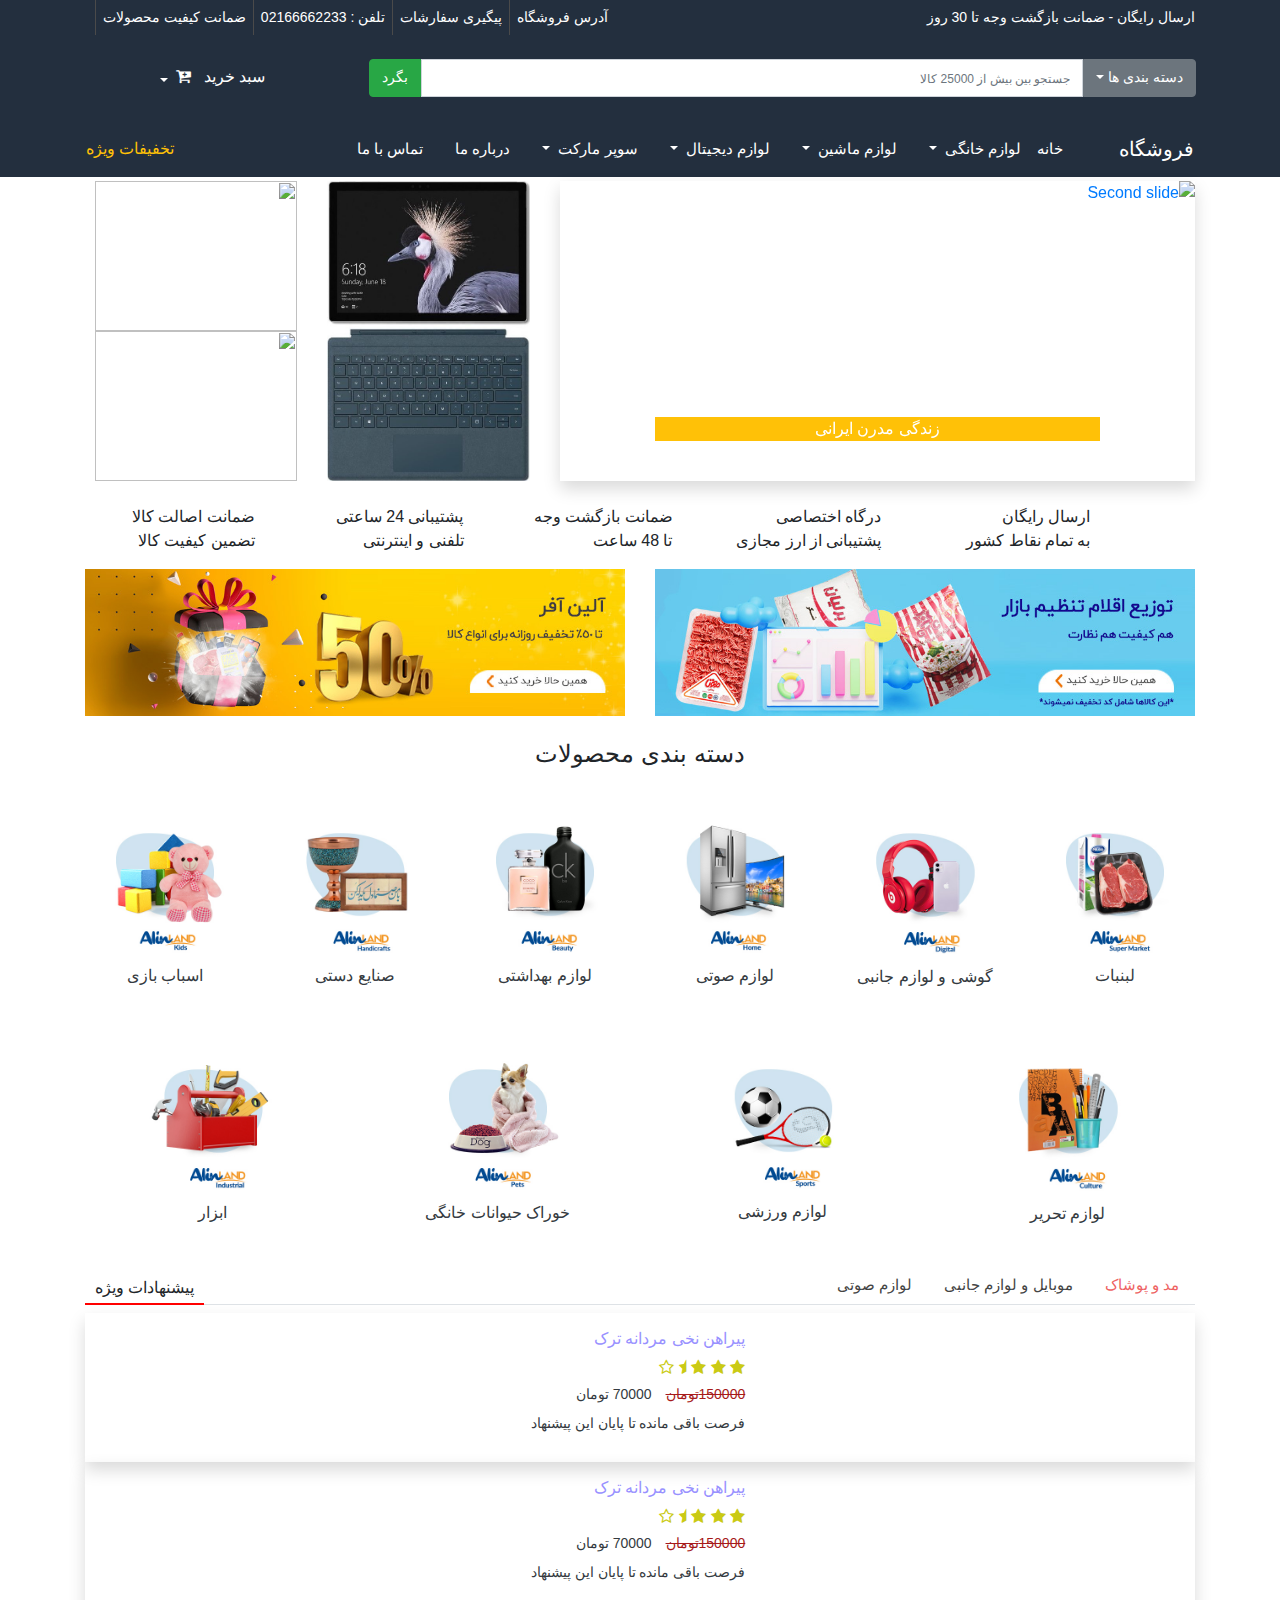
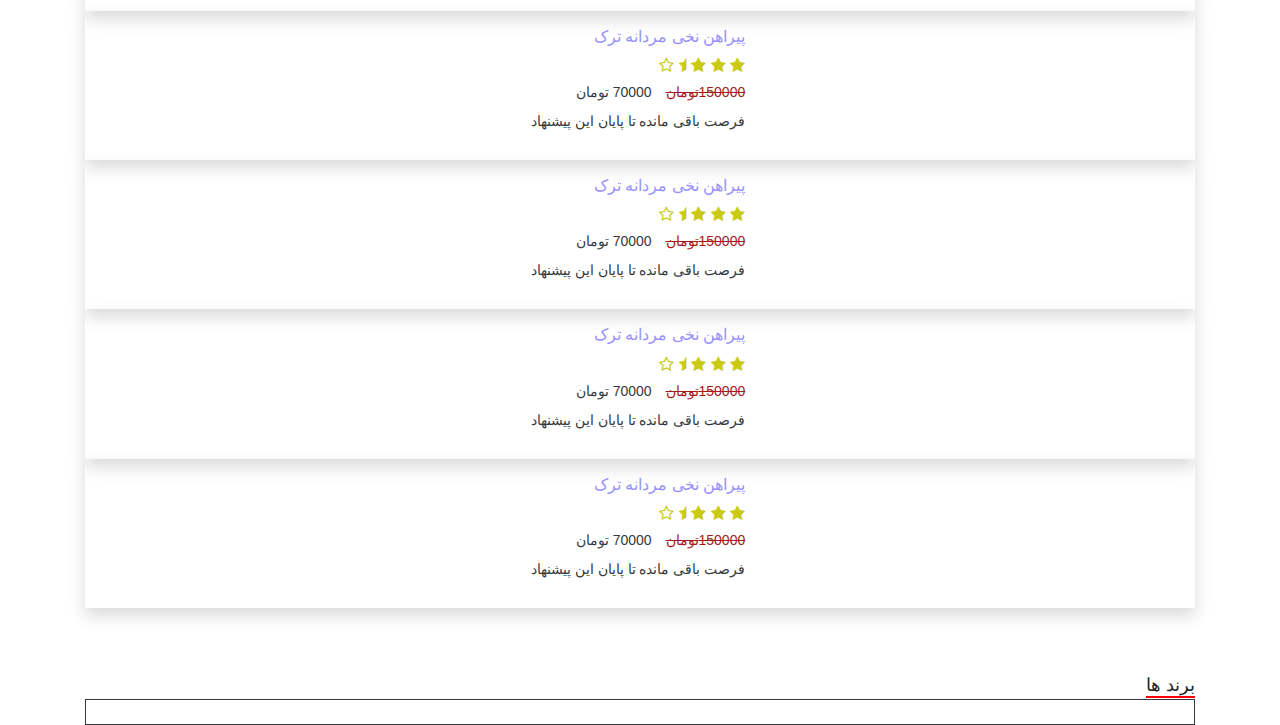
==== index.html @ ca740997 "add blog post file" ====
<!DOCTYPE html>
<html lang="fa">

<head>
    <meta charset="UTF-8">
    <meta http-equiv="X-UA-Compatible" content="IE=edge">
    <meta name="viewport" content="width=device-width, initial-scale=1.0">

    <link rel="stylesheet" href="assets/css/bootstrap-rtl.css">
    <link rel="stylesheet" href="assets/css/font-awesome.css">
    <link rel="stylesheet" href="assets/css/owl.carousel.css">
    <link rel="stylesheet" href="assets/css/owl.theme.default.min.css">
    <link rel="stylesheet" href="assets/css/style.css">

    <title>shoping project</title>
</head>

<body class="rtl">
    <!-- start top nav -->
    <div class="container-fluid bg-top-nav">
        <div class="row">
            <!-- start top menu -->
            <div class="container">
                <div class="row d-flex justify-content-center align-items-center">
                    <div class="col-sm-12 col-md-6 d-none d-md-block">
                        <p class="text-white">ارسال رایگان - ضمانت بازگشت وجه تا 30 روز</p>
                    </div>
                    <div class="col-sm-12 col-md-6 d-flex justify-content-center text-center">
                        <nav class="nav custome-nav-top">
                            <a class="nav-link text-white border-left  d-none d-md-block" href="#">آدرس فروشگاه</a>
                            <a class="nav-link text-white border-left" href="#">پیگیری سفارشات</a>
                            <a class="nav-link text-white border-left" href="#">تلفن : 02166662233</a>
                            <a class="nav-link text-white border-left  d-none d-md-block" href="#">ضمانت کیفیت محصولات</a>
                        </nav>
                    </div>
                </div>
            </div>
            <!-- end top nav -->
            <!-- start serch box and basket -->
            <div class="container my-4">
                <div class="row">
                    <div class="col-sm-12 col-md-9">
                        <div class="input-group">
                            <div class="input-group-prepend">
                                <button class="btn btn-secondary dropdown-toggle btn-font-size-14" type="button" data-toggle="dropdown">دسته بندی ها</button>
                                <div class="dropdown-menu w-75">
                                    <a class="dropdown-item" href="#">موبایل</a>
                                    <a class="dropdown-item" href="#">قطعات کامپیوتر</a>
                                    <a class="dropdown-item" href="#">پوشاک</a>
                                    <div role="separator" class="dropdown-divider"></div>
                                    <a class="dropdown-item" href="#">لوازم خانگی</a>
                                </div>
                            </div>
                            <input type="text" class="form-control input-top-nav-search" placeholder="جستجو بین بیش از 25000 کالا" aria-label="Text input with dropdown button">
                            <div class="input-group-append">
                                <button class="btn btn-success btn-font-size-14" type="button">بگرد</button>
                            </div>
                        </div>
                    </div>
                    <div class="col-sm-12 col-md-3 d-flex justify-content-center text-center cu-mt-sm-3">
                        <div class="dropdown">
                            <button class="btn btn-link dropdown-toggle custome-dropdown-toggle text-decoration-none text-white border-0 shop-card" type="button" id="dropdownMenuButton" data-toggle="dropdown">
                              <span class="mr-2">سبد خرید</span> <i class="fa  fa-cart-plus"></i>
                            </button>
                            <div class="dropdown-menu basket">
                                <a class="dropdown-item p-1 d-flex justify-content-around" href="#">
                                    <img class="img-thumbnail" src="assets/img/modem.jpg" alt="">
                                    <ul>
                                        <li>مودم 4G LTE CATE 6</li>
                                        <li>دی-لینک</li>
                                        <li>20000000</li>
                                    </ul>
                                    <button type="button" class="close" data-dismiss="modal" aria-label="Close">
                                        <span aria-hidden="true">&times;</span>
                                      </button>
                                </a>
                                <a class="dropdown-item p-1 d-flex justify-content-around" href="#">
                                    <img class="img-thumbnail" src="assets/img/mobile.jpg" alt="">
                                    <ul>
                                        <li>مدل Mi 11i 5G M2012K11G</li>
                                        <li>شیائومی</li>
                                        <li>120000000</li>
                                    </ul>
                                    <button type="button" class="close" data-dismiss="modal" aria-label="Close">
                                        <span aria-hidden="true">&times;</span>
                                      </button>
                                </a>
                            </div>
                        </div>
                    </div>
                </div>
            </div>
            <!-- end serch box and basket -->
            <!-- start menu -->
            <nav class="w-100 position-relative">
                <div class="container">
                    <div class="row">
                        <nav class="navbar navbar-expand-xl navbar-dark w-100">

                            <a class="navbar-brand mr-2" href="#">فروشگاه</a>
                            <button class="navbar-toggler custome-navbar-toggler" type="button" data-toggle="collapse" data-target="#navbarSupportedContent" aria-controls="navbarSupportedContent" aria-expanded="false" aria-label="Toggle navigation">
                              <span class="navbar-toggler-icon"></span>
                                </button>

                            <div class="collapse navbar-collapse" id="navbarSupportedContent">
                                <ul class="navbar-nav custom-navbar-nav mr-auto">
                                    <li class="nav-item active">
                                        <a class="nav-link text-white" href="#">خانه</a>
                                    </li>

                                    <li class="nav-item custome-nav-item dropdown">
                                        <a class="nav-link dropdown-toggle text-white" href="#" id="navbarDropdown" role="button" data-toggle="dropdown">
                                    لوازم خانگی
                                  </a>
                                        <div class="dropdown-menu  w-100 dropdown-img border-0s shadow" aria-labelledby="navbarDropdown">
                                            <img class="d-none d-xl-block" src="assets/img/home.jpg" alt="">
                                            <div class="container">
                                                <div class="row w-100">
                                                    <div class="col-sm-12 col-md-12 col-lg-3">
                                                        <ul class="nav flex-column pl-2">
                                                            <li class="nav-item">
                                                                <a class="nav-link active" href="#">
                                                                    <i class="fa fa-angle-left"></i> ماشین لباسشویی
                                                                </a>
                                                            </li>
                                                            <li class="nav-item">
                                                                <a class="nav-link" href="#"><i class="fa fa-angle-left"></i> یخچال</a>
                                                            </li>
                                                            <li class="nav-item">
                                                                <a class="nav-link" href="#"><i class="fa fa-angle-left"></i> ماشین ظرفشویی</a>
                                                            </li>
                                                            <li class="nav-item">
                                                                <a class="nav-link" href="#"><i class="fa fa-angle-left"></i> فرش  و قالیچه</a>
                                                            </li>
                                                            <li class="nav-item">
                                                                <a class="nav-link" href="#"><i class="fa fa-angle-left"></i> اوجاق گاز</a>
                                                            </li>
                                                            <li class="nav-item">
                                                                <a class="nav-link" href="#"><i class="fa fa-angle-left"></i> لوازم صوتی</a>
                                                            </li>
                                                            <li class="nav-item">
                                                                <a class="nav-link" href="#"><i class="fa fa-angle-left"></i> کمد و ویترین</a>
                                                            </li>
                                                            <li class="nav-item">
                                                                <a class="nav-link" href="#"><i class="fa fa-angle-left"></i> هود</a>
                                                            </li>
                                                            <li class="nav-item">
                                                                <a class="nav-link" href="#"><i class="fa fa-angle-left"></i> ابگرمکن</a>
                                                            </li>
                                                        </ul>
                                                    </div>
                                                    <div class="col-sm-12 col-md-12 col-lg-3">
                                                        <ul class="nav flex-column pl-2">
                                                            <li class="nav-item">
                                                                <a class="nav-link active" href="#">
                                                                    <i class="fa fa-angle-left"></i> ماشین لباسشویی
                                                                </a>
                                                            </li>
                                                            <li class="nav-item">
                                                                <a class="nav-link" href="#"><i class="fa fa-angle-left"></i> یخچال</a>
                                                            </li>
                                                            <li class="nav-item">
                                                                <a class="nav-link" href="#"><i class="fa fa-angle-left"></i> ماشین ظرفشویی</a>
                                                            </li>
                                                            <li class="nav-item">
                                                                <a class="nav-link" href="#"><i class="fa fa-angle-left"></i> فرش  و قالیچه</a>
                                                            </li>
                                                            <li class="nav-item">
                                                                <a class="nav-link" href="#"><i class="fa fa-angle-left"></i> اوجاق گاز</a>
                                                            </li>
                                                            <li class="nav-item">
                                                                <a class="nav-link" href="#"><i class="fa fa-angle-left"></i> لوازم صوتی</a>
                                                            </li>
                                                            <li class="nav-item">
                                                                <a class="nav-link" href="#"><i class="fa fa-angle-left"></i> کمد و ویترین</a>
                                                            </li>
                                                            <li class="nav-item">
                                                                <a class="nav-link" href="#"><i class="fa fa-angle-left"></i> هود</a>
                                                            </li>
                                                            <li class="nav-item">
                                                                <a class="nav-link" href="#"><i class="fa fa-angle-left"></i> ابگرمکن</a>
                                                            </li>
                                                        </ul>
                                                    </div>
                                                </div>
                                            </div>

                                        </div>
                                    </li>
                                    <li class="nav-item dropdown">
                                        <a class="nav-link dropdown-toggle text-white" href="#" id="navbarDropdown" role="button" data-toggle="dropdown">
                                    لوازم ماشین
                                  </a>
                                        <div class="dropdown-menu  w-100" aria-labelledby="navbarDropdown">
                                            <a class="dropdown-item" href="#">Action</a>
                                            <a class="dropdown-item" href="#">Another action</a>
                                            <div class="dropdown-divider"></div>
                                            <a class="dropdown-item" href="#">Something else here</a>
                                        </div>
                                    </li>
                                    <li class="nav-item dropdown">
                                        <a class="nav-link dropdown-toggle text-white" href="#" id="navbarDropdown" role="button" data-toggle="dropdown">
                                    لوازم دیجیتال
                                  </a>
                                        <div class="dropdown-menu  w-100" aria-labelledby="navbarDropdown">
                                            <a class="dropdown-item" href="#">Action</a>
                                            <a class="dropdown-item" href="#">Another action</a>
                                            <div class="dropdown-divider"></div>
                                            <a class="dropdown-item" href="#">Something else here</a>
                                        </div>
                                    </li>
                                    <li class="nav-item dropdown">
                                        <a class="nav-link dropdown-toggle text-white" href="#" id="navbarDropdown" role="button" data-toggle="dropdown">
                                    سوپر مارکت
                                  </a>
                                        <div class="dropdown-menu  w-100" aria-labelledby="navbarDropdown">
                                            <a class="dropdown-item" href="#">Action</a>
                                            <a class="dropdown-item" href="#">Another action</a>
                                            <div class="dropdown-divider"></div>
                                            <a class="dropdown-item" href="#">Something else here</a>
                                        </div>
                                    </li>
                                    <li class="nav-item">
                                        <a class="nav-link text-white" href="#">درباره ما</a>
                                    </li>
                                    <li class="nav-item">
                                        <a class="nav-link text-white" href="#">تماس با ما</a>
                                    </li>
                                </ul>
                                <a href="" class="text-warning text-decoration-none pr-2-5">تخفیفات ویژه</a>
                            </div>
                        </nav>
                    </div>
                </div>
            </nav>
            <!-- end top menu -->
        </div>

    </div>
    <!-- end top nav -->
    <!-- start slider-->
    <div class="container mt-1">
        <div class="row">
            <!-- slider -->
            <div class="col-sm-12 col-lg-7 align-items-sm-center">
                <div id="carouselExampleIndicators" class="carousel slide slider" data-ride="carousel">
                    <ol class="carousel-indicators">
                        <li data-target="#carouselExampleIndicators" data-slide-to="0"></li>
                        <li data-target="#carouselExampleIndicators" data-slide-to="1"></li>
                        <li data-target="#carouselExampleIndicators" data-slide-to="2"></li>
                        <li data-target="#carouselExampleIndicators" data-slide-to="3"></li>
                    </ol>
                    <div class="carousel-inner shadow">
                        <div class="carousel-item active ">
                            <a href="#" class="">
                                <img class="d-block w-100" src="assets/img/silder1.jpg" alt="Second slide">
                                <div class="carousel-caption d-none d-md-block">
                                    <h6>جدید تری ساعت های هوشمند</h6>
                                    <p class="bg-warning">زندگی مدرن ایرانی</p>
                                </div>
                            </a>
                        </div>
                        <div class="carousel-item">
                            <a href="#" class="">
                                <img class="d-block w-100" src="assets/img/slider2.jpg" alt="Second slide">
                                <div class="carousel-caption d-none d-md-block">
                                    <h6>هارد های ای دیتا با 24 ماه ضمانت</h6>
                                </div>
                            </a>
                        </div>
                        <div class="carousel-item">
                            <a href="#" class="">
                                <img class="d-block w-100" src="assets/img/slider3.jpg" alt="Second slide">
                                <div class="carousel-caption d-none d-md-block">
                                    <h6>فروش ویژه تا 10 درصد به صورت شانسی</h6>
                                </div>
                            </a>
                        </div>
                        <div class="carousel-item">
                            <img class="d-block w-100" src="assets/img/slider4.jpg" alt="Second slide">
                            <div class="carousel-caption d-none d-md-block">
                                <p><span class="bg-dark text-light">با تخفیف بخر و برنده جایزه شو</span></p>
                            </div>
                        </div>
                    </div>
                    <a class="carousel-control-prev" href="#carouselExampleIndicators" role="button" data-slide="prev">
                        <span class="carousel-control-prev-icon" aria-hidden="true"></span>
                        <span class="sr-only">Previous</span>
                    </a>
                    <a class="carousel-control-next" href="#carouselExampleIndicators" role="button" data-slide="next">
                        <span class="carousel-control-next-icon" aria-hidden="true"></span>
                        <span class="sr-only">Next</span>
                    </a>
                </div>
            </div>
            <!-- slider -->
            <!-- said imgs -->
            <div class="col-sm-12 col-md-3 custome-col-lg-3 slid-1 cu-mt-lg-3">
                <img src="assets/img/side3.jpg" class="w-100 h-100 " alt="">
            </div>
            <div class="col-sm-6 col-md-2 custome-col-lg-3 slid-2 d-flex flex-sm-row  flex-lg-column justify-content-between cu-mt-lg-3">
                <img src="assets/img/side1.jpg" class="w-100 h-100" alt="">
                <img src="assets/img/side2.jpg" class="w-100 h-100 d-none d-md-block" alt="">
            </div>

            <!-- said imgs -->
        </div>
    </div>
    <!-- end slider -->
    <!-- start shipping -->
    <div class="container mt-4">
        <div class="row d-flex justify-content-around">
            <div class="c-col-sm-6 col-sm-5 col-md-3 col-lg-3 col-xl-2 offset-xl-1 no-gutters shipping_wrapper">
                <div>
                    <img src="assets/img/free-shipping.png" class=" float-right" alt="">
                    <p>ارسال رایگان </p>
                    <p>به تمام نقاط کشور</p>
                </div>
            </div>
            <div class="c-col-sm-6 col-sm-5 col-md-3 col-lg-3 col-xl-2 no-gutters shipping_wrapper">
                <div>
                    <img src="assets/img/credit-card.png" class=" float-right" alt="">
                    <p>درگاه اختصاصی</p>
                    <p>پشتیبانی از ارز مجازی</p>
                </div>
            </div>
            <div class="c-col-sm-6 col-sm-5 col-md-3 col-lg-3 col-xl-2 no-gutters shipping_wrapper">
                <div>
                    <img src="assets/img/cash-on-delivery.png" class=" float-right" alt="">
                    <p>ضمانت بازگشت وجه</p>
                    <p> تا 48 ساعت</p>
                </div>
            </div>
            <div class="c-col-sm-6 col-sm-5 col-md-3 col-lg-3 col-xl-2 no-gutters shipping_wrapper">
                <div>
                    <img src="assets/img/technical-support.png" class=" float-right" alt="">
                    <p>پشتیبانی 24 ساعتی</p>
                    <p> تلفنی و اینترنتی</p>
                </div>
            </div>
            <div class="c-col-sm-6 col-sm-5 col-md-3 col-lg-3 col-xl-2 no-gutters shipping_wrapper">
                <div>
                    <img src="assets/img/original.png" class=" float-right" alt="">
                    <p> ضمانت اصالت کالا </p>
                    <p>تضمین کیفیت کالا</p>
                </div>
            </div>

        </div>
    </div>
    <!-- end shipping -->
    <!-- start ads -->
    <div class="container mt-3">
        <div class="row">
            <div class="col-sm-12 col-md-6">
                <img src="assets/img/ads1.jpg" class="w-100" alt="">
            </div>
            <div class="col-sm-12 col-md-6">
                <img src="assets/img/ads2.jpg" class="w-100" alt="">
            </div>
        </div>
    </div>
    <!-- end ads -->
    <!-- start categores -->
    <div class="container mt-4">
        <div class="row">
            <div class="col-sm-12 d-flex justify-content-center align-items-center">
                <h4>دسته بندی محصولات</h4>
            </div>
        </div>

        <div class="row d-flex justify-content-around">
            <div class="c-col-sm-5 col-sm-4 col-md-4 col-lg-2 item-categori p-2 mb-3">
                <a href="#" class="text-decoration-none text-dark ">
                    <div class="d-flex align-items-center flex-column">
                        <img src="assets/img/cate1.jpg" class="w-100" alt=" ">
                        <p>لبنبات</p>
                    </div>
                </a>
            </div>


            <div class="c-col-sm-5 col-sm-4 col-md-4 col-lg-2 item-categori p-2 mb-3">
                <a href="#" class="text-decoration-none text-dark">
                    <div class="d-flex align-items-center flex-column">
                        <img src="assets/img/cate2.jpg " class="w-100" alt=" ">
                        <p>گوشی و لوازم جانبی</p>
                    </div>
                </a>
            </div>

            <div class="c-col-sm-5 col-sm-4 col-md-4 col-lg-2 item-categori p-2 mb-3">
                <a href="#" class="text-decoration-none text-dark">
                    <div class="d-flex align-items-center flex-column">
                        <img src="assets/img/cate3.jpg " class="w-100" alt=" ">
                        <p>لوازم صوتی</p>
                    </div>
                </a>
            </div>

            <div class="c-col-sm-5 col-sm-4 col-md-4 col-lg-2 item-categori p-2 mb-3">
                <a href="#" class="text-decoration-none text-dark">
                    <div class="d-flex align-items-center flex-column">
                        <img src="assets/img/cate4.jpg " class="w-100" alt=" ">
                        <p>لوازم بهداشتی</p>
                    </div>
                </a>
            </div>

            <div class="c-col-sm-5 col-sm-4 col-md-4 col-lg-2 item-categori p-2 mb-3">
                <a href="#" class="text-decoration-none text-dark">
                    <div class="d-flex align-items-center flex-column">
                        <img src="assets/img/cate5.jpg " class="w-100" alt=" ">
                        <p>صنایع دستی</p>
                    </div>
                </a>
            </div>

            <div class="c-col-sm-5 col-sm-4 col-md-4 col-lg-2 item-categori p-2 mb-3  ">

                <a href="#" class="text-decoration-none text-dark">
                    <div class="d-flex align-items-center flex-column">
                        <img src="assets/img/cate6.jpg " class="w-100" alt=" ">
                        <p>اسباب بازی</p>
                    </div>
                </a>
            </div>

            <div class="c-col-sm-5 col-sm-4 col-md-4 col-lg-2 item-categori p-2 mb-3">
                <a href="#" class="text-decoration-none text-dark">
                    <div class="d-flex align-items-center flex-column">
                        <img src="assets/img/cate7.jpg " class="w-100" alt=" ">
                        <p>لوازم تحریر</p>
                    </div>
                </a>
            </div>

            <div class="c-col-sm-5 col-sm-4 col-md-4 col-lg-2 item-categori p-2 mb-3">
                <a href="#" class="text-decoration-none text-dark">
                    <div class="d-flex align-items-center flex-column">
                        <img src="assets/img/cate8.jpg " class="w-100" alt=" ">
                        <p>لوازم ورزشی</p>
                    </div>
                </a>
            </div>

            <div class="c-col-sm-5 col-sm-4 col-md-4 col-lg-2 item-categori p-2 mb-3">
                <a href="#" class="text-decoration-none text-dark">
                    <div class="d-flex align-items-center flex-column">
                        <img src="assets/img/cate9.jpg " class="w-100" alt=" ">
                        <p>خوراک حیوانات خانگی</p>
                    </div>
                </a>
            </div>

            <div class="c-col-sm-5 col-sm-4 col-md-4 col-lg-2 item-categori p-2 mb-3">
                <a href="#" class="text-decoration-none text-dark">
                    <div class="d-flex align-items-center flex-column">
                        <img src="assets/img/cate10.jpg " class="w-100" alt=" ">
                        <p>ابزار</p>
                    </div>
                </a>
            </div>
        </div>
    </div>
    <!-- end categores -->

    <!-- start special offer -->
    <section class="container mt-3">
        <div class="row">
            <div class="col-sm-12">
                <nav class="">
                    <div class="nav nav-tabs custome-nav-tabs position-relative" id="nav-tab" role="tablist">
                        <a class="nav-item nav-link active" id="nav-home-tab" data-toggle="tab" href="#nav-home" role="tab" aria-controls="nav-home" aria-selected="true">مد و پوشاک</a>
                        <a class="nav-item nav-link" id="nav-profile-tab" data-toggle="tab" href="#nav-profile" role="tab" aria-controls="nav-profile" aria-selected="false">موبایل و لوازم جانبی</a>
                        <a class="nav-item nav-link" id="nav-contact-tab" data-toggle="tab" href="#nav-contact" role="tab" aria-controls="nav-contact" aria-selected="false">لوازم صوتی</a>
                        <p class="offer-title position-absolute">پیشنهادات ویژه</p>
                    </div>
                </nav>
                <div class="tab-content" id="nav-tabContent">
                    <div class="tab-pane fade mt-2 show active" id="nav-home" role="tabpanel" aria-labelledby="nav-home-tab">
                        <div class="owl-carousel owl-carousel-0 owl-theme">
                            <div class="item">
                                <div class="position-relative shadow">
                                    <div>
                                        <div id="" class="after-expire position-absolute">
                                            <div id="" class="inner-offer-expire-text badge badge-warning"></div>
                                        </div>
                                        <a id="offer-card" href="#" class="offer-card text-dark text-decoration-none d-flex justify-content-center align-items-center p-3">
                                            <div class="offer-img">
                                                <img src="assets/img/s1.jpg" class="first-img img-fluid" alt="">
                                                <img src="assets/img/s2.jpg" class="second-img img-fluid" alt="">
                                            </div>
                                            <div class="offer-detail">
                                                <h6>پیراهن نخی مردانه ترک</h6>
                                                <div class="offer-rating mt-1 mb-1">
                                                    <i class="fa fa-star"></i>
                                                    <i class="fa fa-star"></i>
                                                    <i class="fa fa-star"></i>
                                                    <i class="fa fa-star-half"></i>
                                                    <i class="fa fa-star-o"></i>
                                                </div>
                                                <div class="offer-price">
                                                    <p>
                                                        <s>150000تومان</s> 70000 تومان
                                                    </p>
                                                </div>
                                                <div class="count-down-timer mt-2">
                                                    <p>فرصت باقی مانده تا پایان این پیشنهاد</p>
                                                    <div id="demo" dir="ltr" class="demos mt-1 mb-2 countdown"></div>
                                                </div>
                                            </div>
                                        </a>
                                    </div>
                                </div>
                            </div>
                            <div class="item">
                                <div class="position-relative shadow">
                                    <div>
                                        <div id="" class="after-expire position-absolute">
                                            <div id="" class="inner-offer-expire-text badge badge-warning"></div>
                                        </div>
                                        <a id="offer-card" href="#" class="offer-card text-dark text-decoration-none d-flex justify-content-center align-items-center p-3">
                                            <div class="offer-img">
                                                <img src="assets/img/s1.jpg" class="first-img img-fluid" alt="">
                                                <img src="assets/img/s2.jpg" class="second-img img-fluid" alt="">
                                            </div>
                                            <div class="offer-detail">
                                                <h6>پیراهن نخی مردانه ترک</h6>
                                                <div class="offer-rating mt-1 mb-1">
                                                    <i class="fa fa-star"></i>
                                                    <i class="fa fa-star"></i>
                                                    <i class="fa fa-star"></i>
                                                    <i class="fa fa-star-half"></i>
                                                    <i class="fa fa-star-o"></i>
                                                </div>
                                                <div class="offer-price">
                                                    <p>
                                                        <s>150000تومان</s> 70000 تومان
                                                    </p>
                                                </div>
                                                <div class="count-down-timer mt-2">
                                                    <p>فرصت باقی مانده تا پایان این پیشنهاد</p>
                                                    <div id="demo" dir="ltr" class="demos mt-1 mb-2 countdown"></div>
                                                </div>
                                            </div>
                                        </a>
                                    </div>
                                </div>
                            </div>

                            <div class="item">
                                <div class="position-relative shadow">
                                    <div>
                                        <div id="" class="after-expire position-absolute">
                                            <div id="" class="inner-offer-expire-text badge badge-warning"></div>
                                        </div>
                                        <a id="offer-card" href="#" class="offer-card text-dark text-decoration-none d-flex justify-content-center align-items-center p-3">
                                            <div class="offer-img">
                                                <img src="assets/img/s1.jpg" class="first-img img-fluid" alt="">
                                                <img src="assets/img/s2.jpg" class="second-img img-fluid" alt="">
                                            </div>
                                            <div class="offer-detail">
                                                <h6>پیراهن نخی مردانه ترک</h6>
                                                <div class="offer-rating mt-1 mb-1">
                                                    <i class="fa fa-star"></i>
                                                    <i class="fa fa-star"></i>
                                                    <i class="fa fa-star"></i>
                                                    <i class="fa fa-star-half"></i>
                                                    <i class="fa fa-star-o"></i>
                                                </div>
                                                <div class="offer-price">
                                                    <p>
                                                        <s>150000تومان</s> 70000 تومان
                                                    </p>
                                                </div>
                                                <div class="count-down-timer mt-2">
                                                    <p>فرصت باقی مانده تا پایان این پیشنهاد</p>
                                                    <div id="demo" dir="ltr" class="demos mt-1 mb-2 countdown"></div>
                                                </div>
                                            </div>
                                        </a>
                                    </div>
                                </div>
                            </div>

                            <div class="item">
                                <div class="position-relative shadow">
                                    <div>
                                        <div id="" class="after-expire position-absolute">
                                            <div id="" class="inner-offer-expire-text badge badge-warning"></div>
                                        </div>
                                        <a id="offer-card" href="#" class="offer-card text-dark text-decoration-none d-flex justify-content-center align-items-center p-3">
                                            <div class="offer-img">
                                                <img src="assets/img/s1.jpg" class="first-img img-fluid" alt="">
                                                <img src="assets/img/s2.jpg" class="second-img img-fluid" alt="">
                                            </div>
                                            <div class="offer-detail">
                                                <h6>پیراهن نخی مردانه ترک</h6>
                                                <div class="offer-rating mt-1 mb-1">
                                                    <i class="fa fa-star"></i>
                                                    <i class="fa fa-star"></i>
                                                    <i class="fa fa-star"></i>
                                                    <i class="fa fa-star-half"></i>
                                                    <i class="fa fa-star-o"></i>
                                                </div>
                                                <div class="offer-price">
                                                    <p>
                                                        <s>150000تومان</s> 70000 تومان
                                                    </p>
                                                </div>
                                                <div class="count-down-timer mt-2">
                                                    <p>فرصت باقی مانده تا پایان این پیشنهاد</p>
                                                    <div id="demo" dir="ltr" class="demos mt-1 mb-2 countdown"></div>
                                                </div>
                                            </div>
                                        </a>
                                    </div>
                                </div>
                            </div>

                            <div class="item">
                                <div class="position-relative shadow">
                                    <div>
                                        <div id="" class="after-expire position-absolute">
                                            <div id="" class="inner-offer-expire-text badge badge-warning"></div>
                                        </div>
                                        <a id="offer-card" href="#" class="offer-card text-dark text-decoration-none d-flex justify-content-center align-items-center p-3">
                                            <div class="offer-img">
                                                <img src="assets/img/s1.jpg" class="first-img img-fluid" alt="">
                                                <img src="assets/img/s2.jpg" class="second-img img-fluid" alt="">
                                            </div>
                                            <div class="offer-detail">
                                                <h6>پیراهن نخی مردانه ترک</h6>
                                                <div class="offer-rating mt-1 mb-1">
                                                    <i class="fa fa-star"></i>
                                                    <i class="fa fa-star"></i>
                                                    <i class="fa fa-star"></i>
                                                    <i class="fa fa-star-half"></i>
                                                    <i class="fa fa-star-o"></i>
                                                </div>
                                                <div class="offer-price">
                                                    <p>
                                                        <s>150000تومان</s> 70000 تومان
                                                    </p>
                                                </div>
                                                <div class="count-down-timer mt-2">
                                                    <p>فرصت باقی مانده تا پایان این پیشنهاد</p>
                                                    <div id="demo" dir="ltr" class="demos mt-1 mb-2 countdown"></div>
                                                </div>
                                            </div>
                                        </a>
                                    </div>
                                </div>
                            </div>

                            <div class="item">
                                <div class="position-relative shadow">
                                    <div>
                                        <div id="" class="after-expire position-absolute">
                                            <div id="" class="inner-offer-expire-text badge badge-warning"></div>
                                        </div>
                                        <a id="offer-card" href="#" class="offer-card text-dark text-decoration-none d-flex justify-content-center align-items-center p-3">
                                            <div class="offer-img">
                                                <img src="assets/img/s1.jpg" class="first-img img-fluid" alt="">
                                                <img src="assets/img/s2.jpg" class="second-img img-fluid" alt="">
                                            </div>
                                            <div class="offer-detail">
                                                <h6>پیراهن نخی مردانه ترک</h6>
                                                <div class="offer-rating mt-1 mb-1">
                                                    <i class="fa fa-star"></i>
                                                    <i class="fa fa-star"></i>
                                                    <i class="fa fa-star"></i>
                                                    <i class="fa fa-star-half"></i>
                                                    <i class="fa fa-star-o"></i>
                                                </div>
                                                <div class="offer-price">
                                                    <p>
                                                        <s>150000تومان</s> 70000 تومان
                                                    </p>
                                                </div>
                                                <div class="count-down-timer mt-2">
                                                    <p>فرصت باقی مانده تا پایان این پیشنهاد</p>
                                                    <div id="demo" dir="ltr" class="demos mt-1 mb-2 countdown"></div>
                                                </div>
                                            </div>
                                        </a>
                                    </div>
                                </div>
                            </div>
                        </div>
                    </div>
                    <div class="tab-pane fade mt-2" id="nav-profile" role="tabpanel" aria-labelledby="nav-profile-tab">
                        <div class="owl-carousel owl-carousel-0 owl-theme">
                            <div class="item">
                                <div class="position-relative shadow">
                                    <div>
                                        <div id="" class="after-expire position-absolute">
                                            <div id="" class="inner-offer-expire-text badge badge-warning"></div>
                                        </div>
                                        <a id="offer-card" href="#" class="offer-card text-dark text-decoration-none d-flex justify-content-center align-items-center p-3">
                                            <div class="offer-img">
                                                <img src="assets/img/s1.jpg" class="first-img img-fluid" alt="">
                                                <img src="assets/img/s2.jpg" class="second-img img-fluid" alt="">
                                            </div>
                                            <div class="offer-detail">
                                                <h6>پیراهن نخی مردانه ترک</h6>
                                                <div class="offer-rating mt-1 mb-1">
                                                    <i class="fa fa-star"></i>
                                                    <i class="fa fa-star"></i>
                                                    <i class="fa fa-star"></i>
                                                    <i class="fa fa-star-half"></i>
                                                    <i class="fa fa-star-o"></i>
                                                </div>
                                                <div class="offer-price">
                                                    <p>
                                                        <s>150000تومان</s> 70000 تومان
                                                    </p>
                                                </div>
                                                <div class="count-down-timer mt-2">
                                                    <p>فرصت باقی مانده تا پایان این پیشنهاد</p>
                                                    <div id="demo" dir="ltr" class="demos mt-1 mb-2 countdown"></div>
                                                </div>
                                            </div>
                                        </a>
                                    </div>
                                </div>
                            </div>
                            <div class="item">
                                <div class="position-relative shadow">
                                    <div>
                                        <div id="" class="after-expire position-absolute">
                                            <div id="" class="inner-offer-expire-text badge badge-warning"></div>
                                        </div>
                                        <a id="offer-card" href="#" class="offer-card text-dark text-decoration-none d-flex justify-content-center align-items-center p-3">
                                            <div class="offer-img">
                                                <img src="assets/img/s1.jpg" class="first-img img-fluid" alt="">
                                                <img src="assets/img/s2.jpg" class="second-img img-fluid" alt="">
                                            </div>
                                            <div class="offer-detail">
                                                <h6>پیراهن نخی مردانه ترک</h6>
                                                <div class="offer-rating mt-1 mb-1">
                                                    <i class="fa fa-star"></i>
                                                    <i class="fa fa-star"></i>
                                                    <i class="fa fa-star"></i>
                                                    <i class="fa fa-star-half"></i>
                                                    <i class="fa fa-star-o"></i>
                                                </div>
                                                <div class="offer-price">
                                                    <p>
                                                        <s>150000تومان</s> 70000 تومان
                                                    </p>
                                                </div>
                                                <div class="count-down-timer mt-2">
                                                    <p>فرصت باقی مانده تا پایان این پیشنهاد</p>
                                                    <div id="demo" dir="ltr" class="demos mt-1 mb-2 countdown"></div>
                                                </div>
                                            </div>
                                        </a>
                                    </div>
                                </div>
                            </div>

                            <div class="item">
                                <div class="position-relative shadow">
                                    <div>
                                        <div id="" class="after-expire position-absolute">
                                            <div id="" class="inner-offer-expire-text badge badge-warning"></div>
                                        </div>
                                        <a id="offer-card" href="#" class="offer-card text-dark text-decoration-none d-flex justify-content-center align-items-center p-3">
                                            <div class="offer-img">
                                                <img src="assets/img/s1.jpg" class="first-img img-fluid" alt="">
                                                <img src="assets/img/s2.jpg" class="second-img img-fluid" alt="">
                                            </div>
                                            <div class="offer-detail">
                                                <h6>پیراهن نخی مردانه ترک</h6>
                                                <div class="offer-rating mt-1 mb-1">
                                                    <i class="fa fa-star"></i>
                                                    <i class="fa fa-star"></i>
                                                    <i class="fa fa-star"></i>
                                                    <i class="fa fa-star-half"></i>
                                                    <i class="fa fa-star-o"></i>
                                                </div>
                                                <div class="offer-price">
                                                    <p>
                                                        <s>150000تومان</s> 70000 تومان
                                                    </p>
                                                </div>
                                                <div class="count-down-timer mt-2">
                                                    <p>فرصت باقی مانده تا پایان این پیشنهاد</p>
                                                    <div id="demo" dir="ltr" class="demos mt-1 mb-2 countdown"></div>
                                                </div>
                                            </div>
                                        </a>
                                    </div>
                                </div>
                            </div>

                            <div class="item">
                                <div class="position-relative shadow">
                                    <div>
                                        <div id="" class="after-expire position-absolute">
                                            <div id="" class="inner-offer-expire-text badge badge-warning"></div>
                                        </div>
                                        <a id="offer-card" href="#" class="offer-card text-dark text-decoration-none d-flex justify-content-center align-items-center p-3">
                                            <div class="offer-img">
                                                <img src="assets/img/s1.jpg" class="first-img img-fluid" alt="">
                                                <img src="assets/img/s2.jpg" class="second-img img-fluid" alt="">
                                            </div>
                                            <div class="offer-detail">
                                                <h6>پیراهن نخی مردانه ترک</h6>
                                                <div class="offer-rating mt-1 mb-1">
                                                    <i class="fa fa-star"></i>
                                                    <i class="fa fa-star"></i>
                                                    <i class="fa fa-star"></i>
                                                    <i class="fa fa-star-half"></i>
                                                    <i class="fa fa-star-o"></i>
                                                </div>
                                                <div class="offer-price">
                                                    <p>
                                                        <s>150000تومان</s> 70000 تومان
                                                    </p>
                                                </div>
                                                <div class="count-down-timer mt-2">
                                                    <p>فرصت باقی مانده تا پایان این پیشنهاد</p>
                                                    <div id="demo" dir="ltr" class="demos mt-1 mb-2 countdown"></div>
                                                </div>
                                            </div>
                                        </a>
                                    </div>
                                </div>
                            </div>

                            <div class="item">
                                <div class="position-relative shadow">
                                    <div>
                                        <div id="" class="after-expire position-absolute">
                                            <div id="" class="inner-offer-expire-text badge badge-warning"></div>
                                        </div>
                                        <a id="offer-card" href="#" class="offer-card text-dark text-decoration-none d-flex justify-content-center align-items-center p-3">
                                            <div class="offer-img">
                                                <img src="assets/img/s1.jpg" class="first-img img-fluid" alt="">
                                                <img src="assets/img/s2.jpg" class="second-img img-fluid" alt="">
                                            </div>
                                            <div class="offer-detail">
                                                <h6>پیراهن نخی مردانه ترک</h6>
                                                <div class="offer-rating mt-1 mb-1">
                                                    <i class="fa fa-star"></i>
                                                    <i class="fa fa-star"></i>
                                                    <i class="fa fa-star"></i>
                                                    <i class="fa fa-star-half"></i>
                                                    <i class="fa fa-star-o"></i>
                                                </div>
                                                <div class="offer-price">
                                                    <p>
                                                        <s>150000تومان</s> 70000 تومان
                                                    </p>
                                                </div>
                                                <div class="count-down-timer mt-2">
                                                    <p>فرصت باقی مانده تا پایان این پیشنهاد</p>
                                                    <div id="demo" dir="ltr" class="demos mt-1 mb-2 countdown"></div>
                                                </div>
                                            </div>
                                        </a>
                                    </div>
                                </div>
                            </div>

                            <div class="item">
                                <div class="position-relative shadow">
                                    <div>
                                        <div id="" class="after-expire position-absolute">
                                            <div id="" class="inner-offer-expire-text badge badge-warning"></div>
                                        </div>
                                        <a id="offer-card" href="#" class="offer-card text-dark text-decoration-none d-flex justify-content-center align-items-center p-3">
                                            <div class="offer-img">
                                                <img src="assets/img/s1.jpg" class="first-img img-fluid" alt="">
                                                <img src="assets/img/s2.jpg" class="second-img img-fluid" alt="">
                                            </div>
                                            <div class="offer-detail">
                                                <h6>پیراهن نخی مردانه ترک</h6>
                                                <div class="offer-rating mt-1 mb-1">
                                                    <i class="fa fa-star"></i>
                                                    <i class="fa fa-star"></i>
                                                    <i class="fa fa-star"></i>
                                                    <i class="fa fa-star-half"></i>
                                                    <i class="fa fa-star-o"></i>
                                                </div>
                                                <div class="offer-price">
                                                    <p>
                                                        <s>150000تومان</s> 70000 تومان
                                                    </p>
                                                </div>
                                                <div class="count-down-timer mt-2">
                                                    <p>فرصت باقی مانده تا پایان این پیشنهاد</p>
                                                    <div id="demo" dir="ltr" class="demos mt-1 mb-2 countdown"></div>
                                                </div>
                                            </div>
                                        </a>
                                    </div>
                                </div>
                            </div>
                        </div>
                    </div>
                    <div class="tab-pane fade mt-2" id="nav-contact" role="tabpanel" aria-labelledby="nav-contact-tab">
                        <div class="owl-carousel owl-carousel-0 owl-theme">
                            <div class="item">
                                <div class="position-relative shadow">
                                    <div>
                                        <div id="" class="after-expire position-absolute">
                                            <div id="" class="inner-offer-expire-text badge badge-warning"></div>
                                        </div>
                                        <a id="offer-card" href="#" class="offer-card text-dark text-decoration-none d-flex justify-content-center align-items-center p-3">
                                            <div class="offer-img">
                                                <img src="assets/img/s1.jpg" class="first-img img-fluid" alt="">
                                                <img src="assets/img/s2.jpg" class="second-img img-fluid" alt="">
                                            </div>
                                            <div class="offer-detail">
                                                <h6>پیراهن نخی مردانه ترک</h6>
                                                <div class="offer-rating mt-1 mb-1">
                                                    <i class="fa fa-star"></i>
                                                    <i class="fa fa-star"></i>
                                                    <i class="fa fa-star"></i>
                                                    <i class="fa fa-star-half"></i>
                                                    <i class="fa fa-star-o"></i>
                                                </div>
                                                <div class="offer-price">
                                                    <p>
                                                        <s>150000تومان</s> 70000 تومان
                                                    </p>
                                                </div>
                                                <div class="count-down-timer mt-2">
                                                    <p>فرصت باقی مانده تا پایان این پیشنهاد</p>
                                                    <div id="demo" dir="ltr" class="demos mt-1 mb-2 countdown"></div>
                                                </div>
                                            </div>
                                        </a>
                                    </div>
                                </div>
                            </div>
                            <div class="item">
                                <div class="position-relative shadow">
                                    <div>
                                        <div id="" class="after-expire position-absolute">
                                            <div id="" class="inner-offer-expire-text badge badge-warning"></div>
                                        </div>
                                        <a id="offer-card" href="#" class="offer-card text-dark text-decoration-none d-flex justify-content-center align-items-center p-3">
                                            <div class="offer-img">
                                                <img src="assets/img/s1.jpg" class="first-img img-fluid" alt="">
                                                <img src="assets/img/s2.jpg" class="second-img img-fluid" alt="">
                                            </div>
                                            <div class="offer-detail">
                                                <h6>پیراهن نخی مردانه ترک</h6>
                                                <div class="offer-rating mt-1 mb-1">
                                                    <i class="fa fa-star"></i>
                                                    <i class="fa fa-star"></i>
                                                    <i class="fa fa-star"></i>
                                                    <i class="fa fa-star-half"></i>
                                                    <i class="fa fa-star-o"></i>
                                                </div>
                                                <div class="offer-price">
                                                    <p>
                                                        <s>150000تومان</s> 70000 تومان
                                                    </p>
                                                </div>
                                                <div class="count-down-timer mt-2">
                                                    <p>فرصت باقی مانده تا پایان این پیشنهاد</p>
                                                    <div id="demo" dir="ltr" class="demos mt-1 mb-2 countdown"></div>
                                                </div>
                                            </div>
                                        </a>
                                    </div>
                                </div>
                            </div>

                            <div class="item">
                                <div class="position-relative shadow">
                                    <div>
                                        <div id="" class="after-expire position-absolute">
                                            <div id="" class="inner-offer-expire-text badge badge-warning"></div>
                                        </div>
                                        <a id="offer-card" href="#" class="offer-card text-dark text-decoration-none d-flex justify-content-center align-items-center p-3">
                                            <div class="offer-img">
                                                <img src="assets/img/s1.jpg" class="first-img img-fluid" alt="">
                                                <img src="assets/img/s2.jpg" class="second-img img-fluid" alt="">
                                            </div>
                                            <div class="offer-detail">
                                                <h6>پیراهن نخی مردانه ترک</h6>
                                                <div class="offer-rating mt-1 mb-1">
                                                    <i class="fa fa-star"></i>
                                                    <i class="fa fa-star"></i>
                                                    <i class="fa fa-star"></i>
                                                    <i class="fa fa-star-half"></i>
                                                    <i class="fa fa-star-o"></i>
                                                </div>
                                                <div class="offer-price">
                                                    <p>
                                                        <s>150000تومان</s> 70000 تومان
                                                    </p>
                                                </div>
                                                <div class="count-down-timer mt-2">
                                                    <p>فرصت باقی مانده تا پایان این پیشنهاد</p>
                                                    <div id="demo" dir="ltr" class="demos mt-1 mb-2 countdown"></div>
                                                </div>
                                            </div>
                                        </a>
                                    </div>
                                </div>
                            </div>

                            <div class="item">
                                <div class="position-relative shadow">
                                    <div>
                                        <div id="" class="after-expire position-absolute">
                                            <div id="" class="inner-offer-expire-text badge badge-warning"></div>
                                        </div>
                                        <a id="offer-card" href="#" class="offer-card text-dark text-decoration-none d-flex justify-content-center align-items-center p-3">
                                            <div class="offer-img">
                                                <img src="assets/img/s1.jpg" class="first-img img-fluid" alt="">
                                                <img src="assets/img/s2.jpg" class="second-img img-fluid" alt="">
                                            </div>
                                            <div class="offer-detail">
                                                <h6>پیراهن نخی مردانه ترک</h6>
                                                <div class="offer-rating mt-1 mb-1">
                                                    <i class="fa fa-star"></i>
                                                    <i class="fa fa-star"></i>
                                                    <i class="fa fa-star"></i>
                                                    <i class="fa fa-star-half"></i>
                                                    <i class="fa fa-star-o"></i>
                                                </div>
                                                <div class="offer-price">
                                                    <p>
                                                        <s>150000تومان</s> 70000 تومان
                                                    </p>
                                                </div>
                                                <div class="count-down-timer mt-2">
                                                    <p>فرصت باقی مانده تا پایان این پیشنهاد</p>
                                                    <div id="demo" dir="ltr" class="demos mt-1 mb-2 countdown"></div>
                                                </div>
                                            </div>
                                        </a>
                                    </div>
                                </div>
                            </div>

                            <div class="item">
                                <div class="position-relative shadow">
                                    <div>
                                        <div id="" class="after-expire position-absolute">
                                            <div id="" class="inner-offer-expire-text badge badge-warning"></div>
                                        </div>
                                        <a id="offer-card" href="#" class="offer-card text-dark text-decoration-none d-flex justify-content-center align-items-center p-3">
                                            <div class="offer-img">
                                                <img src="assets/img/s1.jpg" class="first-img img-fluid" alt="">
                                                <img src="assets/img/s2.jpg" class="second-img img-fluid" alt="">
                                            </div>
                                            <div class="offer-detail">
                                                <h6>پیراهن نخی مردانه ترک</h6>
                                                <div class="offer-rating mt-1 mb-1">
                                                    <i class="fa fa-star"></i>
                                                    <i class="fa fa-star"></i>
                                                    <i class="fa fa-star"></i>
                                                    <i class="fa fa-star-half"></i>
                                                    <i class="fa fa-star-o"></i>
                                                </div>
                                                <div class="offer-price">
                                                    <p>
                                                        <s>150000تومان</s> 70000 تومان
                                                    </p>
                                                </div>
                                                <div class="count-down-timer mt-2">
                                                    <p>فرصت باقی مانده تا پایان این پیشنهاد</p>
                                                    <div id="demo" dir="ltr" class="demos mt-1 mb-2 countdown"></div>
                                                </div>
                                            </div>
                                        </a>
                                    </div>
                                </div>
                            </div>

                            <div class="item">
                                <div class="position-relative shadow">
                                    <div>
                                        <div id="" class="after-expire position-absolute">
                                            <div id="" class="inner-offer-expire-text badge badge-warning"></div>
                                        </div>
                                        <a id="offer-card" href="#" class="offer-card text-dark text-decoration-none d-flex justify-content-center align-items-center p-3">
                                            <div class="offer-img">
                                                <img src="assets/img/s1.jpg" class="first-img img-fluid" alt="">
                                                <img src="assets/img/s2.jpg" class="second-img img-fluid" alt="">
                                            </div>
                                            <div class="offer-detail">
                                                <h6>پیراهن نخی مردانه ترک</h6>
                                                <div class="offer-rating mt-1 mb-1">
                                                    <i class="fa fa-star"></i>
                                                    <i class="fa fa-star"></i>
                                                    <i class="fa fa-star"></i>
                                                    <i class="fa fa-star-half"></i>
                                                    <i class="fa fa-star-o"></i>
                                                </div>
                                                <div class="offer-price">
                                                    <p>
                                                        <s>150000تومان</s> 70000 تومان
                                                    </p>
                                                </div>
                                                <div class="count-down-timer mt-2">
                                                    <p>فرصت باقی مانده تا پایان این پیشنهاد</p>
                                                    <div id="demo" dir="ltr" class="demos mt-1 mb-2 countdown"></div>
                                                </div>
                                            </div>
                                        </a>
                                    </div>
                                </div>
                            </div>
                        </div>
                    </div>
                </div>
            </div>
        </div>
    </section>
    <!-- end special offer -->
    <!-- start banner special offer -->
    <div class="container mt-3">
        <div class="row">
            <div class="c-col-sm-6 col-sm-6 col-md-3 banner-offer">
                <a href="#"><img src="assets/img/a1.jpg" class="w-100 sm-radius-5" alt=""></a>
            </div>
            <div class="c-col-sm-6 col-sm-6 col-md-3 banner-offer">
                <a href="#"><img src="assets/img/a2.jpg" class="w-100 sm-radius-5" alt=""></a>
            </div>
            <div class="c-col-sm-6 col-sm-6 col-md-3 banner-offer">
                <a href="#"><img src="assets/img/a3.jpg" class="w-100 sm-radius-5" alt=""></a>
            </div>
            <div class="c-col-sm-6 col-sm-6 col-md-3 banner-offer">
                <a href="#"><img src="assets/img/a4.gif" class="w-100 sm-radius-5" alt=""></a>
            </div>
        </div>
    </div>
    <!-- end banner special offer -->
    <!-- start brands of product -->
    <div class="container mt-4">
        <p class="s-title d-inline">برند ها</p>
        <div class="border-dark brand">
            <div class="owl-carousel owl-theme owl-carousel-1 d-flex align-items-center">
                <div class="item banner-card">
                    <a href="#" class="w-100 h-100">
                        <img src="assets/img/b1.png" class="" alt="">
                    </a>
                </div>
                <div class="item banner-card">
                    <a href="#" class="w-100 h-100">
                        <img src="assets/img/b2.png" class="" alt="">
                    </a>
                </div>
                <div class="item banner-card">
                    <a href="#" class="w-100 h-100">
                        <img src="assets/img/b3.png" class="" alt="">
                    </a>
                </div>
                <div class="item banner-card">
                    <a href="#" class="w-100 h-100">
                        <img src="assets/img/b4.png" class="" alt="">
                    </a>
                </div>
                <div class="item banner-card">
                    <a href="#" class="w-100 h-100">
                        <img src="assets/img/b5.png" class="" alt="">
                    </a>
                </div>
                <div class="item banner-card">
                    <a href="#" class="w-100 h-100">
                        <img src="assets/img/b6.png" class="" alt="">
                    </a>
                </div>
                <div class="item banner-card">
                    <a href="#" class="w-100 h-100">
                        <img src="assets/img/b7.png" class="" alt="">
                    </a>
                </div>
                <div class="item banner-card">
                    <a href="#" class="w-100 h-100">
                        <img src="assets/img/b8.png" class="" alt="">
                    </a>
                </div>
                <div class="item banner-card">
                    <a href="#" class="w-100 h-100">
                        <img src="assets/img/b9.jpg" class="" alt="">
                    </a>
                </div>
                <div class="item banner-card">
                    <a href="#" class="w-100 h-100">
                        <img src="assets/img/b10.jpg" class="" alt="">
                    </a>
                </div>
                <div class="item banner-card">
                    <a href="#" class="w-100 h-100">
                        <img src="assets/img/b11.png" class="" alt="">
                    </a>
                </div>
                <div class="item banner-card">
                    <a href="#" class="w-100 h-100">
                        <img src="assets/img/b12.png" class="" alt="">
                    </a>
                </div>
                <div class="item banner-card">
                    <a href="#" class="w-100 h-100">
                        <img src="assets/img/b13.png" class="" alt="">
                    </a>
                </div>
                <div class="item banner-card">
                    <a href="#" class="w-100 h-100">
                        <img src="assets/img/b14.jpg" class="" alt="">
                    </a>
                </div>
            </div>
        </div>
    </div>
    </div>
    <!-- end brands of product -->
    <!-- start blog -->

    <!-- end blog -->
    <script src="https://code.jquery.com/jquery-3.2.1.slim.min.js " integrity="sha384-KJ3o2DKtIkvYIK3UENzmM7KCkRr/rE9/Qpg6aAZGJwFDMVNA/GpGFF93hXpG5KkN " crossorigin="anonymous "></script>
    <script src="https://cdn.jsdelivr.net/npm/popper.js@1.12.9/dist/umd/popper.min.js " integrity="sha384-ApNbgh9B+Y1QKtv3Rn7W3mgPxhU9K/ScQsAP7hUibX39j7fakFPskvXusvfa0b4Q " crossorigin="anonymous "></script>
    <script src="https://cdn.jsdelivr.net/npm/bootstrap@4.0.0/dist/js/bootstrap.min.js " integrity="sha384-JZR6Spejh4U02d8jOt6vLEHfe/JQGiRRSQQxSfFWpi1MquVdAyjUar5+76PVCmYl " crossorigin="anonymous "></script>
    <script src="assets/js/owl.carousel.js"></script>
    <script src="assets/js/owl.carousel.min.js"></script>
    <SCript src="assets/js/main.js"></SCript>
</body>

</html>
---- assets/css/style.css ----
@import '_top_nav.css';
@import '_slider.css';
@import '_shipping.css';
@import '_ads.css';
@import '_special_offer.css';
@import '_banner_section_1.css';
@import '_brands.css';
@import '_blog_post.css';
p {
    margin: 0px;
}

.btn-font-size-14 {
    font-size: 0.9rem;
}

.nav-custome {
    text-align: center;
}

.nav-custome ul {
    list-style-type: none;
    display: inline-flex;
    padding-top: 5px;
}

.nav-custome ul li a {
    padding-right: 0.5rem;
    padding-left: 0.51rem;
    text-decoration: none;
    border-bottom: 1px;
    color: rgb(74, 74, 74);
}

.nav-custome ul li a:hover {
    color: black;
    font-size: 1.1rem;
    border-bottom: 2px solid black;
}

.brd-b {
    border-bottom: 1rem solid balck;
}

ul {
    list-style-type: none;
}

.pr-2-5 {
    padding-right: 2.5rem !important;
}

.owl-carousel .owl-nav {
    position: absolute;
    top: 27px;
    width: 100%;
    display: flex;
}

.owl-carousel .owl-nav .owl-prev {
    position: absolute;
    right: -4px;
}

.owl-carousel .owl-nav .owl-next {
    position: absolute;
    left: -4px;
}

.owl-carousel .owl-nav button {
    width: 28px;
}

.owl-carousel .owl-nav .owl-next span,
.owl-carousel .owl-nav .owl-prev span {
    display: block;
    font-size: 66px;
    background-color: #fff;
    box-shadow: 0 0 5px 4px #efefef;
}

.owl-carousel .owl-nav .owl-next:focus,
.owl-carousel .owl-nav .owl-next span:focus,
.owl-carousel .owl-nav .owl-prev:focus,
.owl-carousel .owl-nav .owl-prev span:focus {
    outline: none;
}

.owl-theme .owl-nav [class*="owl-"]:hover {
    color: black;
}

.s-title {
    font-size: 18PX;
    padding-bottom: 1px;
    border-bottom: 2px red solid;
}

@media (max-width: 576px) {
    .cu-mt-sm-3 {
        margin-top: 1rem !important;
    }
}

@media (max-width: 991) {
    .cu-mt-lg-3 {
        margin-top: 1rem !important;
    }
}

@media (max-width:1200px) {
    .container,
    .container-sm,
    .container-md,
    .container-lg,
    .container-xl {
        max-width: 1340px !important;
    }
}

@media (max-width: 576px) {
    .item-catrgori img {
        max-width: 150px;
        max-height: 150px;
    }
    .c-col-sm-1 {
        flex: 0 0 8.333333%;
        max-width: 8.333333%;
    }
    .c-col-sm-2 {
        flex: 0 0 16.666667%;
        max-width: 16.666667%;
    }
    .c-col-sm-3 {
        flex: 0 0 25%;
        max-width: 25%;
    }
    .c-col-sm-4 {
        flex: 0 0 33.333333%;
        max-width: 33.333333%;
    }
    .c-col-sm-5 {
        flex: 0 0 41.666667%;
        max-width: 41.666667%;
    }
    .c-col-sm-6 {
        flex: 0 0 50%;
        max-width: 50%;
    }
    .c-col-sm-7 {
        flex: 0 0 58.333333%;
        max-width: 58.333333%;
    }
    .c-col-sm-8 {
        flex: 0 0 66.666667%;
        max-width: 66.666667%;
    }
    .c-col-sm-9 {
        flex: 0 0 75%;
        max-width: 75%;
    }
    .c-col-sm-10 {
        flex: 0 0 83.333333%;
        max-width: 83.333333%;
    }
    .c-col-sm-11 {
        flex: 0 0 91.666667%;
        max-width: 91.666667%;
    }
    .c-col-sm-12 {
        flex: 0 0 100%;
        max-width: 100%;
    }
    .sm-radius-5 {
        border-radius: 10%;
    }
}
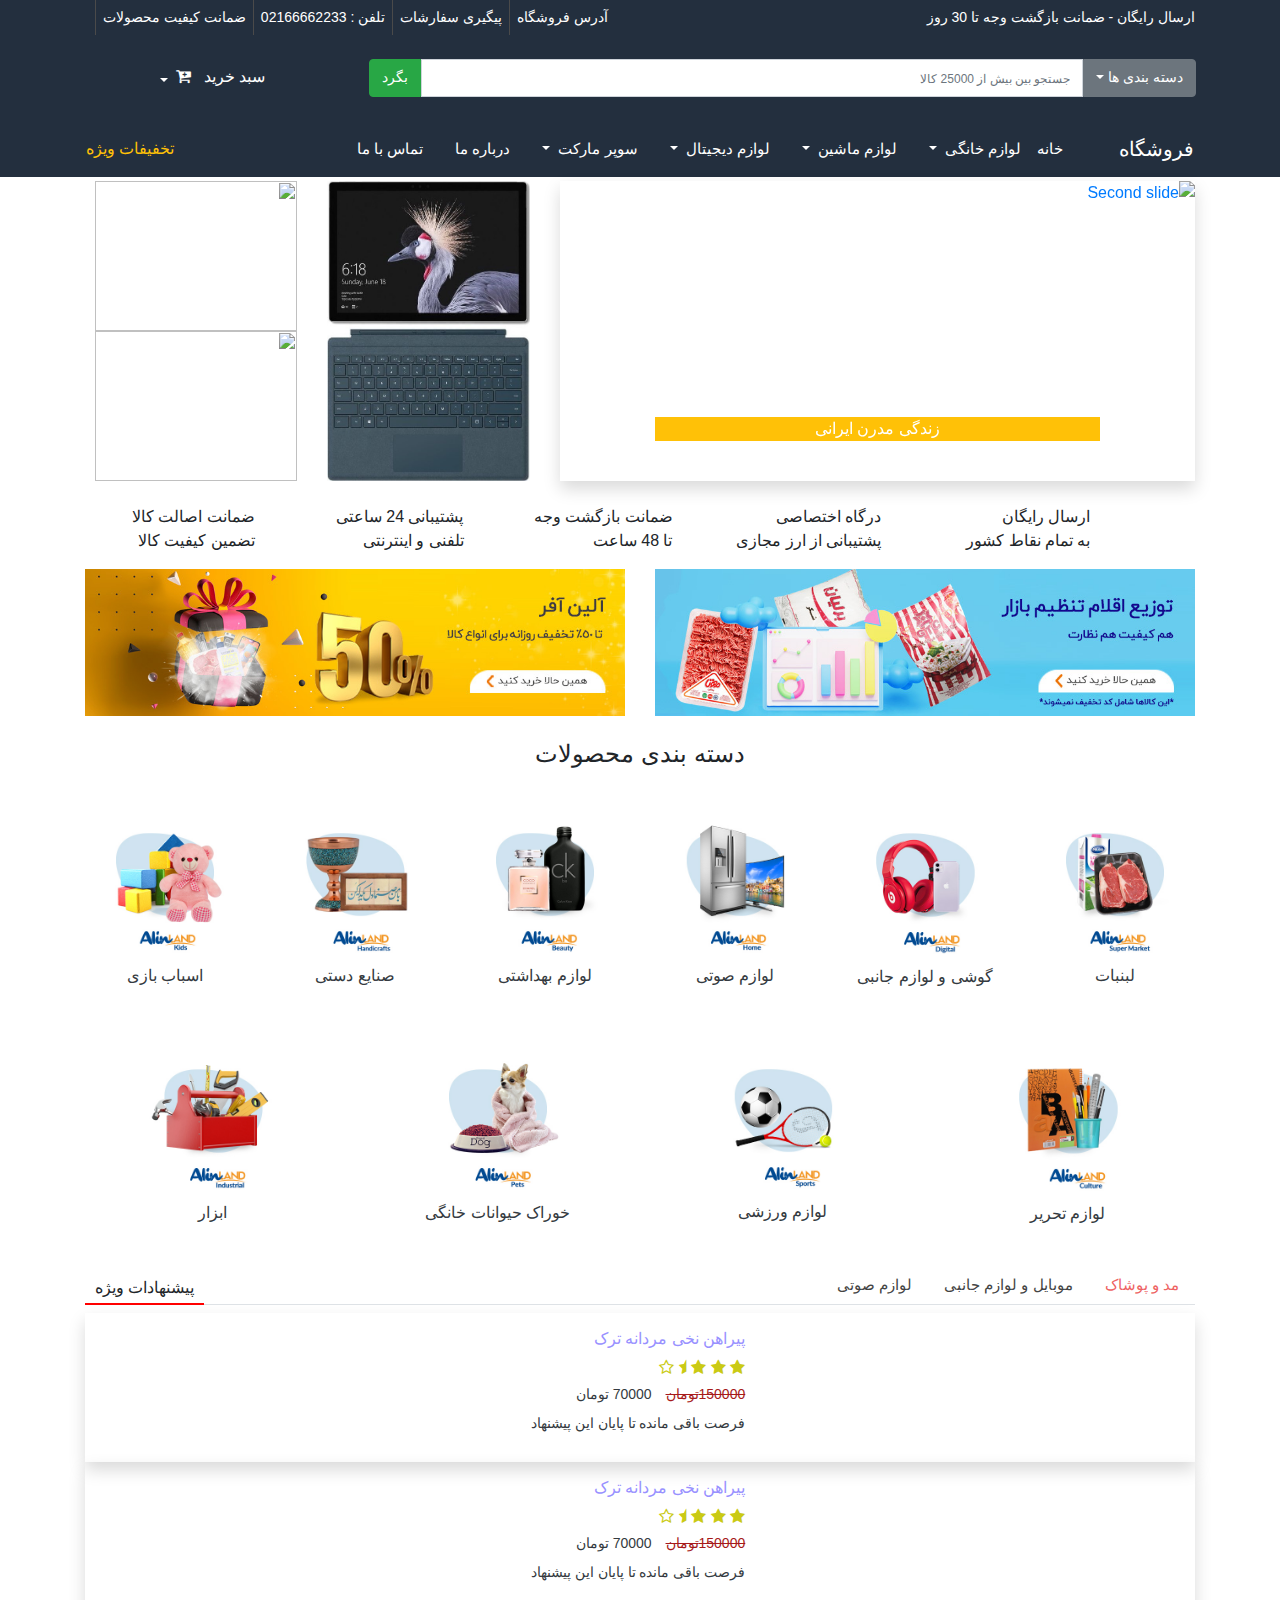
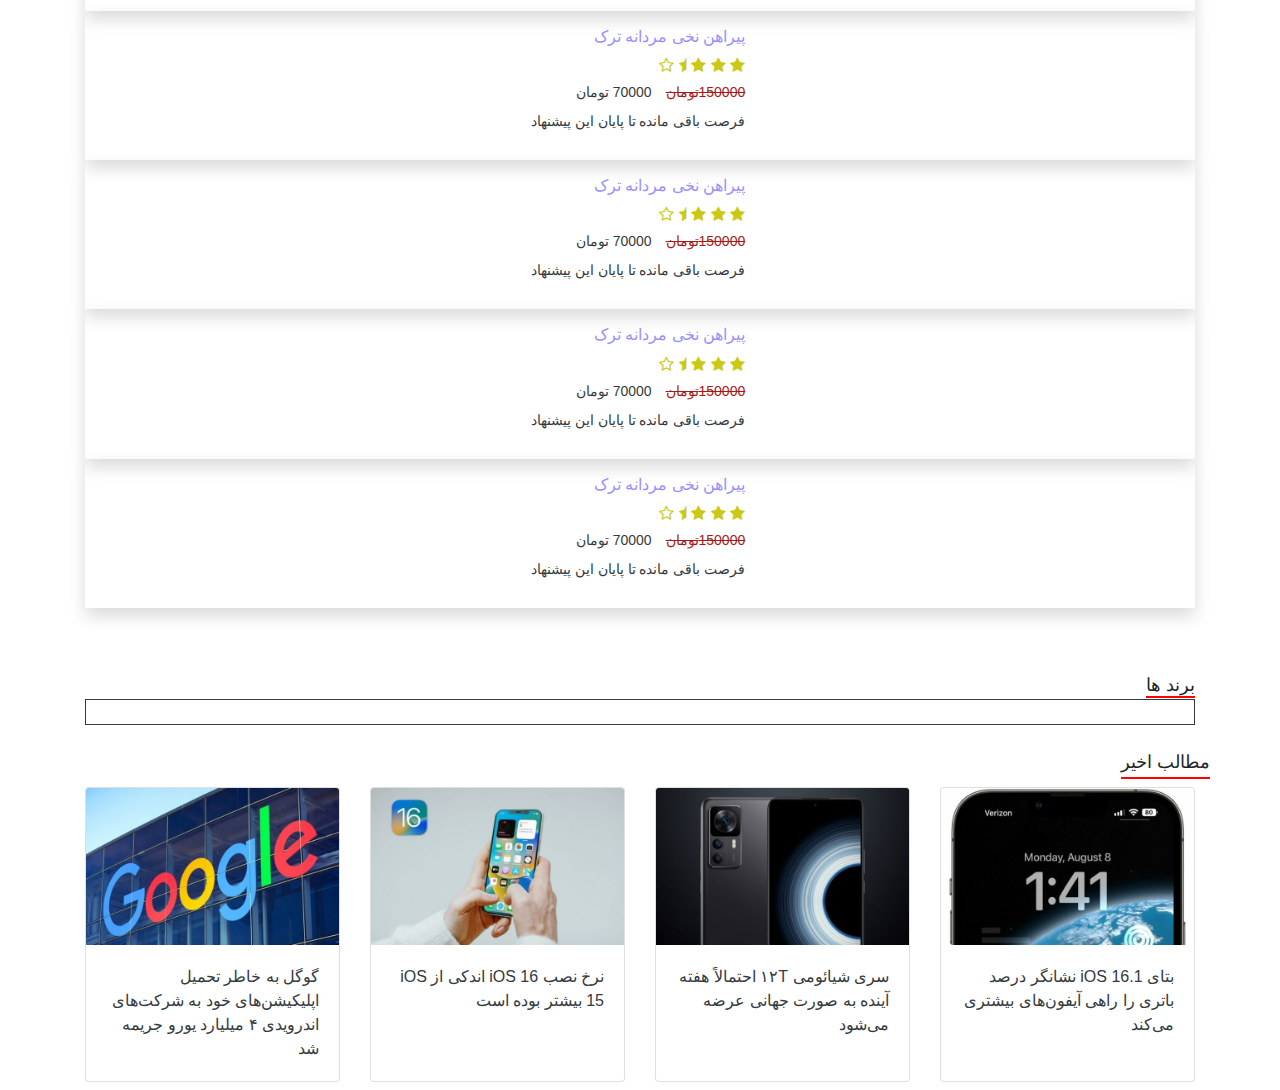
==== commit cbb3ad6c: "add footer file" ====
--- a/index.html
+++ b/index.html
@@ -1218,8 +1218,56 @@
     </div>
     <!-- end brands of product -->
     <!-- start blog -->
-
+    <div class="container mt-4">
+        <div class="row">
+            <p class="s-title d-inline">مطالب اخیر</p>
+        </div>
+        <div class="row d-flex justify-content-around mt-2">
+            <div class="c-col-sm-6 col-sm-5 col-md-3 mb-2 blog-post">
+                <a href="#" class="text-dark text-decoration-none">
+                    <div class="card w-100 h-100">
+                        <img class="card-img-top" src="assets/img/m1.jpg" alt="Card image cap">
+                        <div class="card-body">
+                            <p class="card-text">بتای iOS 16.1 نشانگر درصد باتری را راهی آیفون‌های بیشتری می‌کند</p>
+                        </div>
+                    </div>
+                </a>
+            </div>
+            <div class="c-col-sm-6 col-sm-5 col-md-3 mb-2 blog-post">
+                <a href="#" class="text-dark text-decoration-none">
+                    <div class="card w-100 h-100">
+                        <img class="card-img-top" src="assets/img/m2.jpg" alt="Card image cap">
+                        <div class="card-body">
+                            <p class="card-text">سری شیائومی ۱۲T احتمالاً هفته آینده به صورت جهانی عرضه می‌شود</p>
+                        </div>
+                    </div>
+                </a>
+            </div>
+            <div class="c-col-sm-6 col-sm-5 col-md-3 mb-2 blog-post">
+                <a href="#" class="text-dark text-decoration-none">
+                    <div class="card w-100 h-100">
+                        <img class="card-img-top" src="assets/img/m3.jpg" alt="Card image cap">
+                        <div class="card-body">
+                            <p class="card-text">نرخ نصب iOS 16 اندکی از iOS 15 بیشتر بوده است</p>
+                        </div>
+                    </div>
+                </a>
+            </div>
+            <div class="c-col-sm-6 col-sm-5 col-md-3 mb-2 blog-post">
+                <a href="#" class="text-dark text-decoration-none">
+                    <div class="card w-100 h-100">
+                        <img class="card-img-top" src="assets/img/m4.jpg" alt="Card image cap">
+                        <div class="card-body">
+                            <p class="card-text">گوگل به خاطر تحمیل اپلیکیشن‌های خود به شرکت‌های اندرویدی ۴ میلیارد یورو جریمه شد</p>
+                        </div>
+                    </div>
+                </a>
+            </div>
+        </div>
+    </div>
     <!-- end blog -->
+    <!-- start footer -->
+    <!-- end footer -->
     <script src="https://code.jquery.com/jquery-3.2.1.slim.min.js " integrity="sha384-KJ3o2DKtIkvYIK3UENzmM7KCkRr/rE9/Qpg6aAZGJwFDMVNA/GpGFF93hXpG5KkN " crossorigin="anonymous "></script>
     <script src="https://cdn.jsdelivr.net/npm/popper.js@1.12.9/dist/umd/popper.min.js " integrity="sha384-ApNbgh9B+Y1QKtv3Rn7W3mgPxhU9K/ScQsAP7hUibX39j7fakFPskvXusvfa0b4Q " crossorigin="anonymous "></script>
     <script src="https://cdn.jsdelivr.net/npm/bootstrap@4.0.0/dist/js/bootstrap.min.js " integrity="sha384-JZR6Spejh4U02d8jOt6vLEHfe/JQGiRRSQQxSfFWpi1MquVdAyjUar5+76PVCmYl " crossorigin="anonymous "></script>
--- a/assets/css/style.css
+++ b/assets/css/style.css
@@ -6,6 +6,7 @@
 @import '_banner_section_1.css';
 @import '_brands.css';
 @import '_blog_post.css';
+@import '_footer.css';
 p {
     margin: 0px;
 }
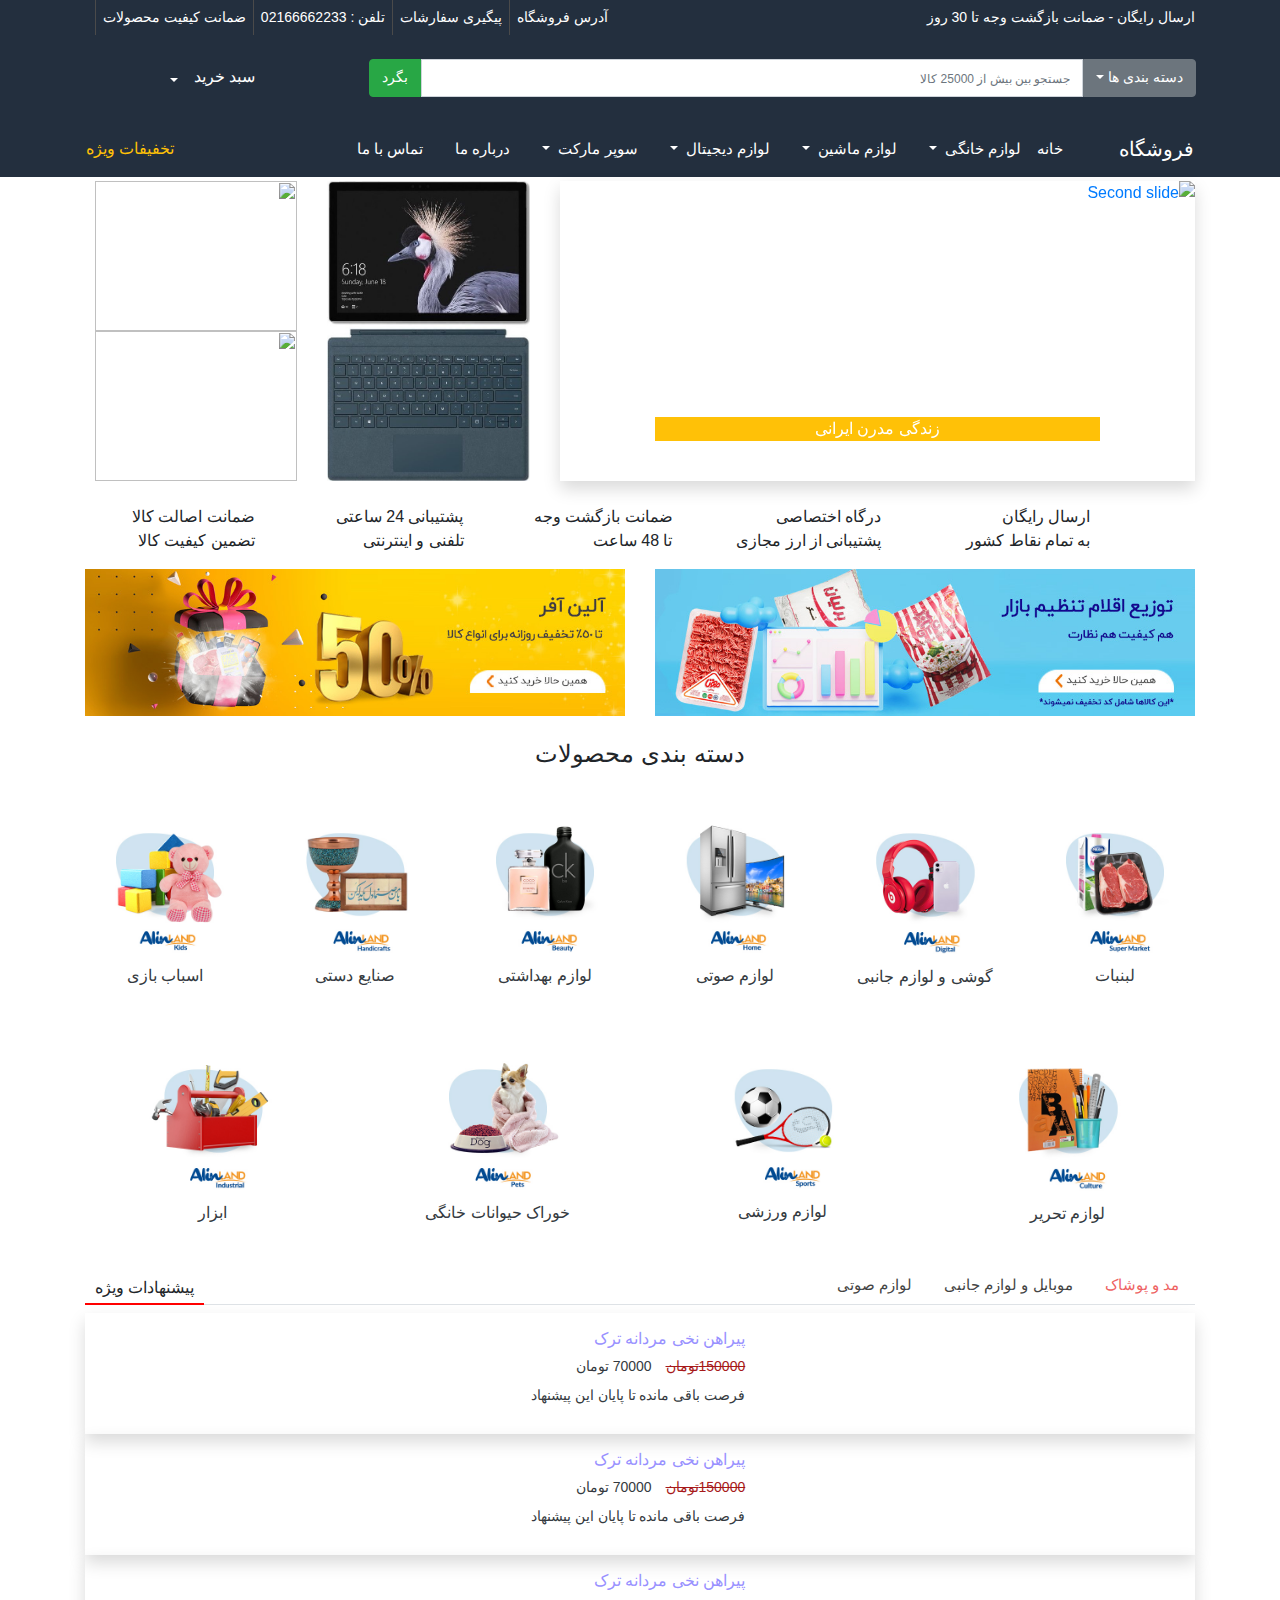
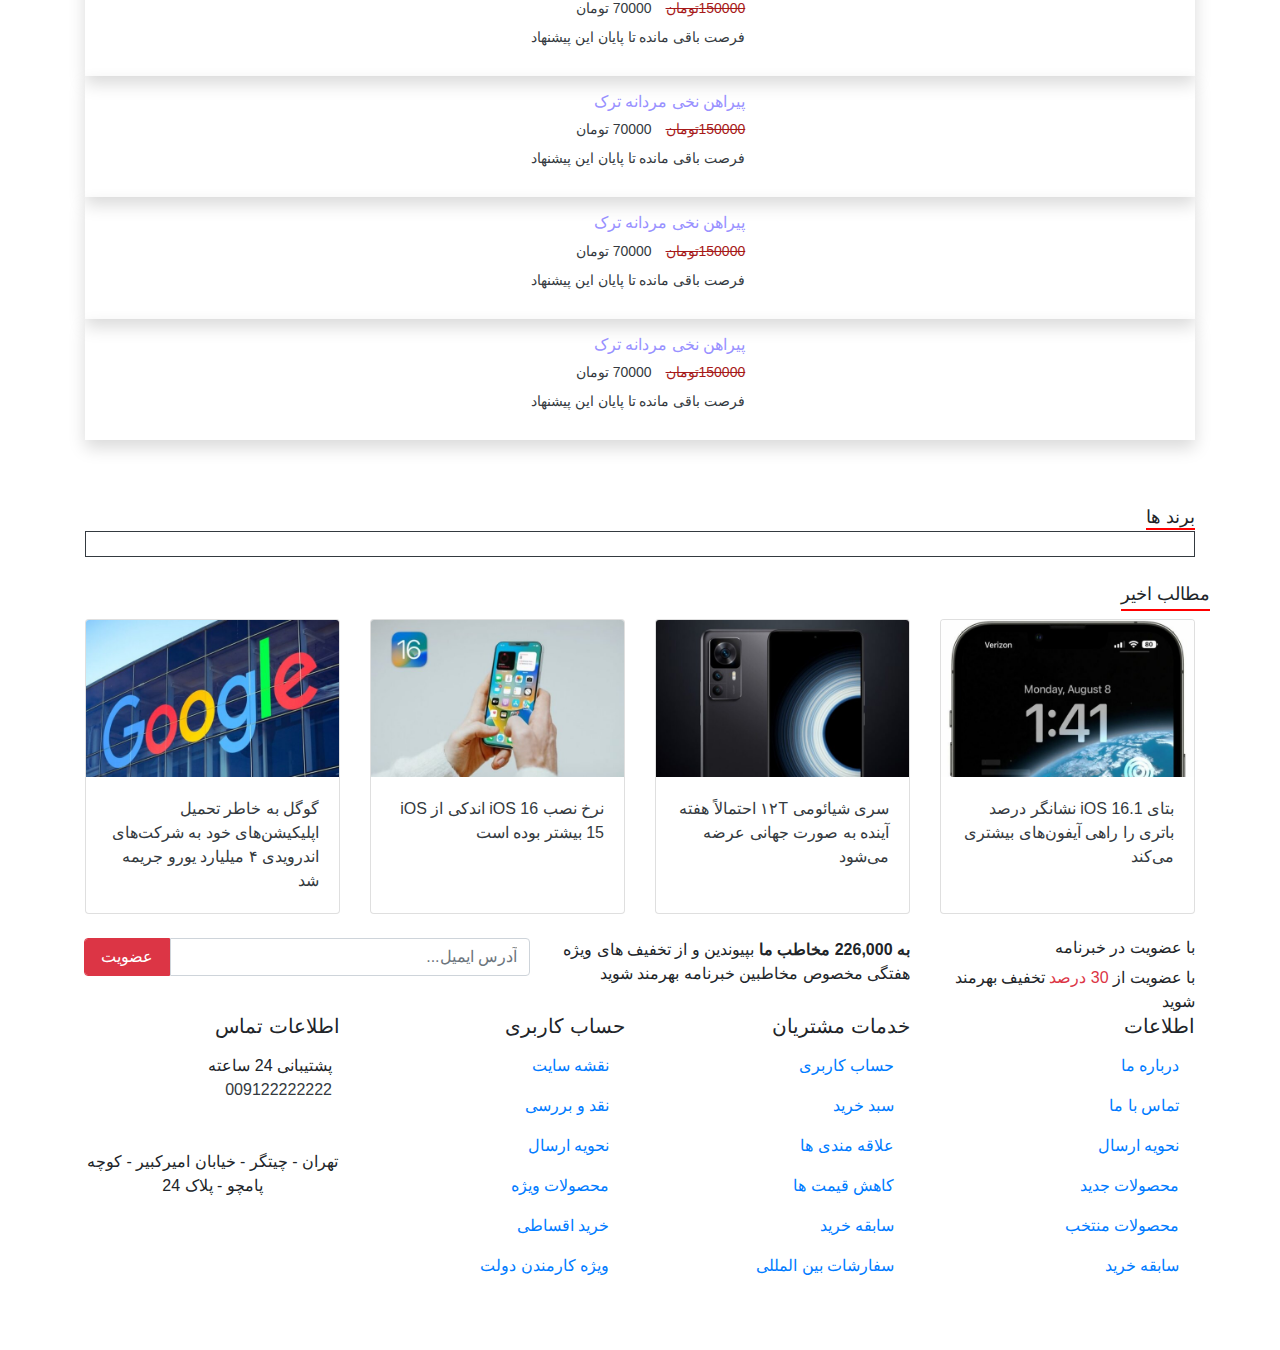
==== commit 8e7418ba: "delete font awsome file and use CDN font awsome V6 edit icone footer" ====
--- a/index.html
+++ b/index.html
@@ -9,6 +9,7 @@
     <link rel="stylesheet" href="assets/css/bootstrap-rtl.css">
     <link rel="stylesheet" href="assets/css/font-awesome.css">
     <link rel="stylesheet" href="assets/css/owl.carousel.css">
+    <script src="https://kit.fontawesome.com/9d274832ee.js" crossorigin="anonymous"></script>
     <link rel="stylesheet" href="assets/css/owl.theme.default.min.css">
     <link rel="stylesheet" href="assets/css/style.css">
 
@@ -1267,6 +1268,149 @@
     </div>
     <!-- end blog -->
     <!-- start footer -->
+    <footer class="container-fluid mt-3 mb-5">
+        <div class="row">
+            <div class="col-sm-12">
+                <div class="container news-latter">
+                    <div class="row">
+                        <div class="col-sm-12 col-md-3 join-news d-flex justify-content-center flex-column">
+                            <h6>با عضویت در خبرنامه</h6>
+                            <p>با عضویت از <span class="text-danger">30 درصد</span> تخفیف بهرمند شوید</p>
+                        </div>
+                        <div class="col-sm-12 col-md-4 offer-news d-flex justify-content-center">
+                            <p><strong>به 226,000 مخاطب ما</strong> بپیوندین و از تخفیف های ویژه هفتگی مخصوص مخاطبین خبرنامه بهرمند شوید</p>
+                        </div>
+                        <div class="col-sm-12 col-md-5 email-news d-flex justify-content-center">
+                            <div class="input-group">
+                                <input type="text" class="form-control input-footer-news" placeholder="آدرس ایمیل...">
+                                <div class="input-group-append">
+                                    <button class="btn btn-danger px-3 form-control" type="button">عضویت</button>
+                                </div>
+                            </div>
+                        </div>
+                    </div>
+                </div>
+            </div>
+            <div class="col-sm-12">
+                <div class="container">
+                    <div class="row main-section-footer">
+                        <div class="c-col-sm-6 col-sm-6 col-md-3 mb-3">
+                            <h5>اطلاعات</h5>
+                            <ul class="nav flex-column footer-nav-custome">
+                                <li class="nav-item">
+                                    <a class="nav-link" href="#">درباره ما</a>
+                                </li>
+                                <li class="nav-item">
+                                    <a class="nav-link" href="#">تماس با ما</a>
+                                </li>
+                                <li class="nav-item">
+                                    <a class="nav-link" href="#">نحویه ارسال</a>
+                                </li>
+                                <li class="nav-item">
+                                    <a class="nav-link" href="#">محصولات جدید</a>
+                                </li>
+                                <li class="nav-item">
+                                    <a class="nav-link" href="#">محصولات منتخب</a>
+                                </li>
+                                <li class="nav-item">
+                                    <a class="nav-link" href="#">سابقه خرید</a>
+                                </li>
+                            </ul>
+                        </div>
+                        <div class="c-col-sm-6 col-sm-6 col-md-3 mb-3">
+                            <h5>خدمات مشتریان</h5>
+                            <ul class="nav flex-column footer-nav-custome">
+                                <li class="nav-item">
+                                    <a class="nav-link" href="#">حساب کاربری</a>
+                                </li>
+                                <li class="nav-item">
+                                    <a class="nav-link" href="#">سبد خرید</a>
+                                </li>
+                                <li class="nav-item">
+                                    <a class="nav-link" href="#">علاقه مندی ها</a>
+                                </li>
+                                <li class="nav-item">
+                                    <a class="nav-link" href="#">کاهش قیمت ها</a>
+                                </li>
+                                <li class="nav-item">
+                                    <a class="nav-link" href="#">سابقه خرید</a>
+                                </li>
+                                <li class="nav-item">
+                                    <a class="nav-link" href="#">سفارشات بین المللی</a>
+                                </li>
+                            </ul>
+                        </div>
+                        <div class="c-col-sm-6 col-sm-6 col-md-3 mb-3">
+                            <h5>حساب کاربری</h5>
+                            <ul class="nav flex-column footer-nav-custome">
+                                <li class="nav-item">
+                                    <a class="nav-link" href="#">نقشه سایت</a>
+                                </li>
+                                <li class="nav-item">
+                                    <a class="nav-link" href="#">نقد و بررسی</a>
+                                </li>
+                                <li class="nav-item">
+                                    <a class="nav-link" href="#">نحویه ارسال</a>
+                                </li>
+                                <li class="nav-item">
+                                    <a class="nav-link" href="#">محصولات ویژه</a>
+                                </li>
+                                <li class="nav-item">
+                                    <a class="nav-link" href="#">خرید اقساطی</a>
+                                </li>
+                                <li class="nav-item">
+                                    <a class="nav-link" href="#">ویژه کارمندن دولت</a>
+                                </li>
+                            </ul>
+                        </div>
+                        <div class="c-col-sm-6 col-sm-6 col-md-3 mb-3">
+                            <h5>اطلاعات تماس</h5>
+                            <div class="d-flex justify-content-start mt-1">
+                                <div class="support-rules mr-2">
+                                    <i class="fa-sharp fa-solid fa-headset"></i>
+                                </div>
+                                <div class="suport-number mt-2">
+                                    <p>پشتیبانی 24 ساعته</p>
+                                    <p><a class="text-dark text-decoration-none" href="tel:009122222222">009122222222</a></p>
+                                </div>
+                            </div>
+                            <div class="social-icon mt-3">
+                                <div class="d-flex justify-content-center align-items-center">
+                                    <ul class="nav" dir="ltr">
+                                        <li class="nav-item">
+                                            <a class="nav-link text-dark text-decoration-none" href="#">
+                                                <i class="fa fa-telegram"></i>
+                                            </a>
+                                        </li>
+                                        <li class="nav-item">
+                                            <a class="nav-link text-dark text-decoration-none" href="#">
+                                                <i class="fa fa-instagram"></i>
+                                            </a>
+                                        </li>
+                                        <li class="nav-item">
+                                            <a class="nav-link text-dark text-decoration-none" href="#">
+                                                <i class="fa fa-twitter"></i>
+                                            </a>
+                                        </li>
+                                        <li class="nav-item">
+                                            <a class="nav-link text-dark text-decoration-none" href="#">
+                                                <i class="fa fa-rss"></i>
+                                            </a>
+                                        </li>
+                                        <li class="nav-item">
+                                            <a class="nav-link text-dark text-decoration-none" href="#">
+                                                <i class="fa fa-facebook"></i>
+                                            </a>
+                                        </li>
+                                    </ul>
+                                </div>
+                                <p class="text-center mt-3">تهران - چیتگر - خیابان امیرکبیر - کوچه پامچو - پلاک 24 </p>
+                            </div>
+                        </div>
+                    </div>
+                </div>
+            </div>
+    </footer>
     <!-- end footer -->
     <script src="https://code.jquery.com/jquery-3.2.1.slim.min.js " integrity="sha384-KJ3o2DKtIkvYIK3UENzmM7KCkRr/rE9/Qpg6aAZGJwFDMVNA/GpGFF93hXpG5KkN " crossorigin="anonymous "></script>
     <script src="https://cdn.jsdelivr.net/npm/popper.js@1.12.9/dist/umd/popper.min.js " integrity="sha384-ApNbgh9B+Y1QKtv3Rn7W3mgPxhU9K/ScQsAP7hUibX39j7fakFPskvXusvfa0b4Q " crossorigin="anonymous "></script>
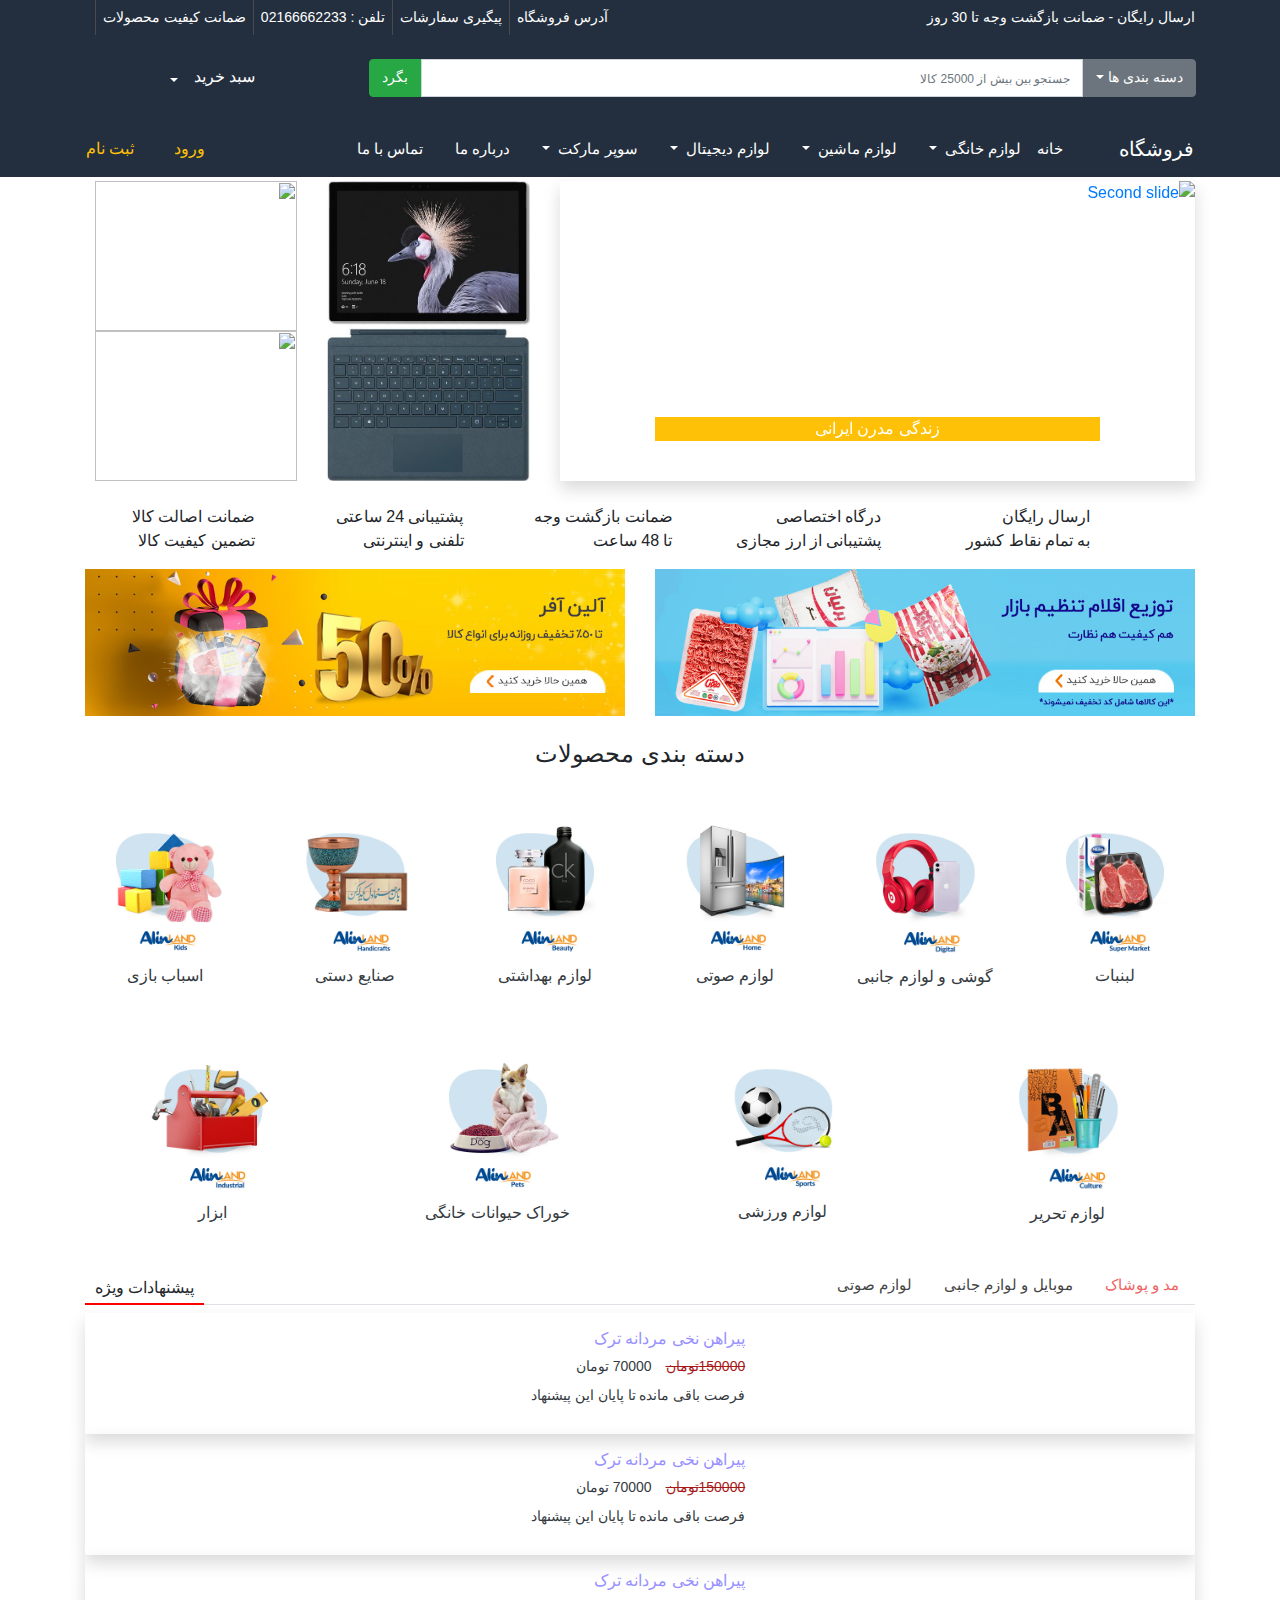
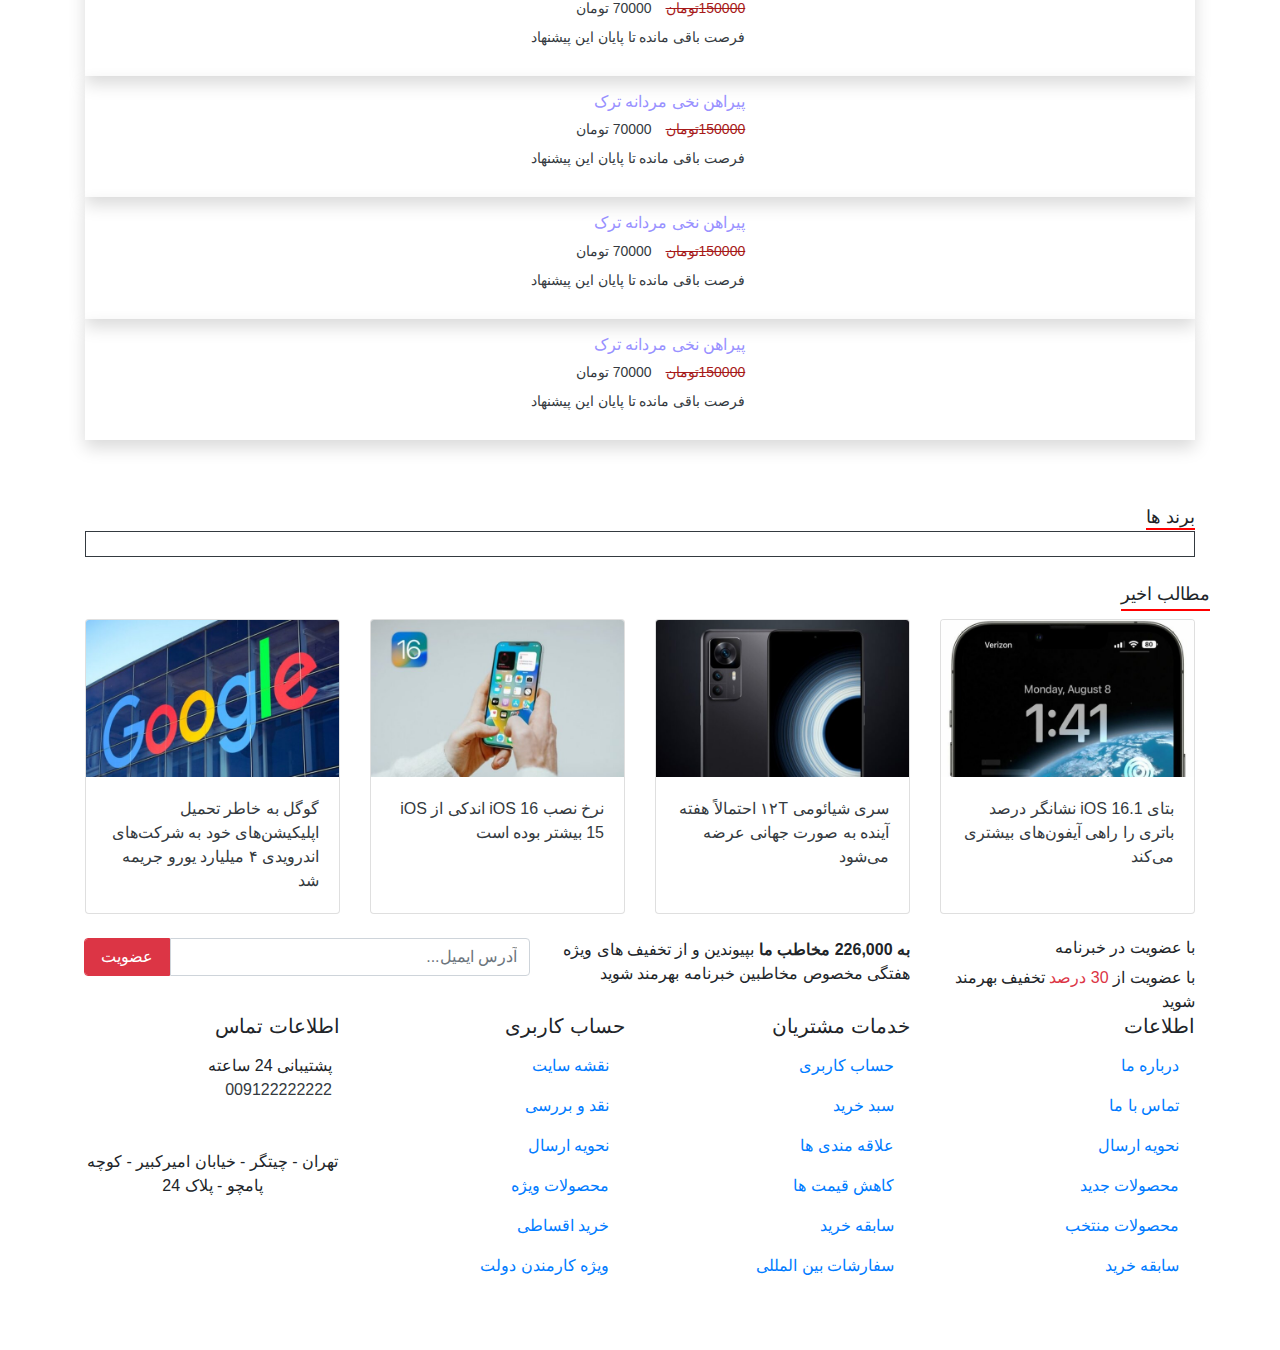
==== commit b4ab7cdb: "fixed bug for login and singup" ====
--- a/index.html
+++ b/index.html
@@ -228,7 +228,45 @@
                                         <a class="nav-link text-white" href="#">تماس با ما</a>
                                     </li>
                                 </ul>
-                                <a href="" class="text-warning text-decoration-none pr-2-5">تخفیفات ویژه</a>
+
+                                <a href="#" class="text-warning d-sm-block text-decoration-none pr-2-5 login" data-toggle="modal" data-target="#login-tag"><i class="fa-solid fa-right-to-bracket"></i> ورود</a>
+                                <a href="http://127.0.0.1:5500/singup.html" class="text-warning d-sm-block text-decoration-none pr-2-5"><i class="fa-solid fa-user-plus"></i> ثبت نام</a>
+                                <!--  start Modal login -->
+                                <div class="modal fade text-dark" id="login-tag" tabindex="-1" role="dialog" aria-labelledby="exampleModalLabel" aria-hidden="true">
+                                    <div class="modal-dialog modal-dialog-centered" role="document">
+                                        <div class="modal-content modal-login">
+                                            <div class="modal-header border-0">
+                                                <h5 class="modal-title text-center w-100" id="exampleModalLabel">ورود به سایت</h5>
+                                                <button type="button" class="close" data-dismiss="modal" aria-label="Close">
+                                            <span aria-hidden="true">&times;</span>
+                                          </button>
+                                            </div>
+                                            <div class="modal-body">
+                                                <form class="login-form">
+                                                    <div class="form-group">
+                                                        <label for="exampleInputEmail1">آدرس ایمیل یا نام کاربری</label>
+                                                        <input type="email" class="form-control form-control-sm" id="exampleInputEmail1">
+                                                    </div>
+                                                    <div class="form-group">
+                                                        <label for="exampleInputPassword1">رمز</label>
+                                                        <input type="password" class="form-control form-control-sm" id="exampleInputPassword1">
+                                                    </div>
+                                                    <div class="form-check">
+                                                        <input type="checkbox" class="form-check-input" id="exampleCheck1">
+                                                        <label class="form-check-label pl-2" for="exampleCheck1">مرا به خاطر بسپار</label>
+                                                    </div>
+                                                    <button type="submit" class="btn btn-success btn-sm d-block w-100">ورود</button>
+                                                </form>
+                                            </div>
+                                            <div class="modal-footer border-0 d-flex justify-content-around">
+                                                <a href="#">رمز عبور خود را فراموش کرده اید؟</a>
+                                                <a href="http://127.0.0.1:5500/singup.html">عضویت در سایت</a>
+                                            </div>
+                                        </div>
+                                    </div>
+                                </div>
+                                <!--  end Modal login -->
+
                             </div>
                         </nav>
                     </div>
@@ -1215,7 +1253,6 @@
                 </div>
             </div>
         </div>
-    </div>
     </div>
     <!-- end brands of product -->
     <!-- start blog -->
--- a/assets/css/style.css
+++ b/assets/css/style.css
@@ -1,4 +1,5 @@
 @import '_top_nav.css';
+@import '_suig_up_and_login_form.css';
 @import '_slider.css';
 @import '_shipping.css';
 @import '_ads.css';
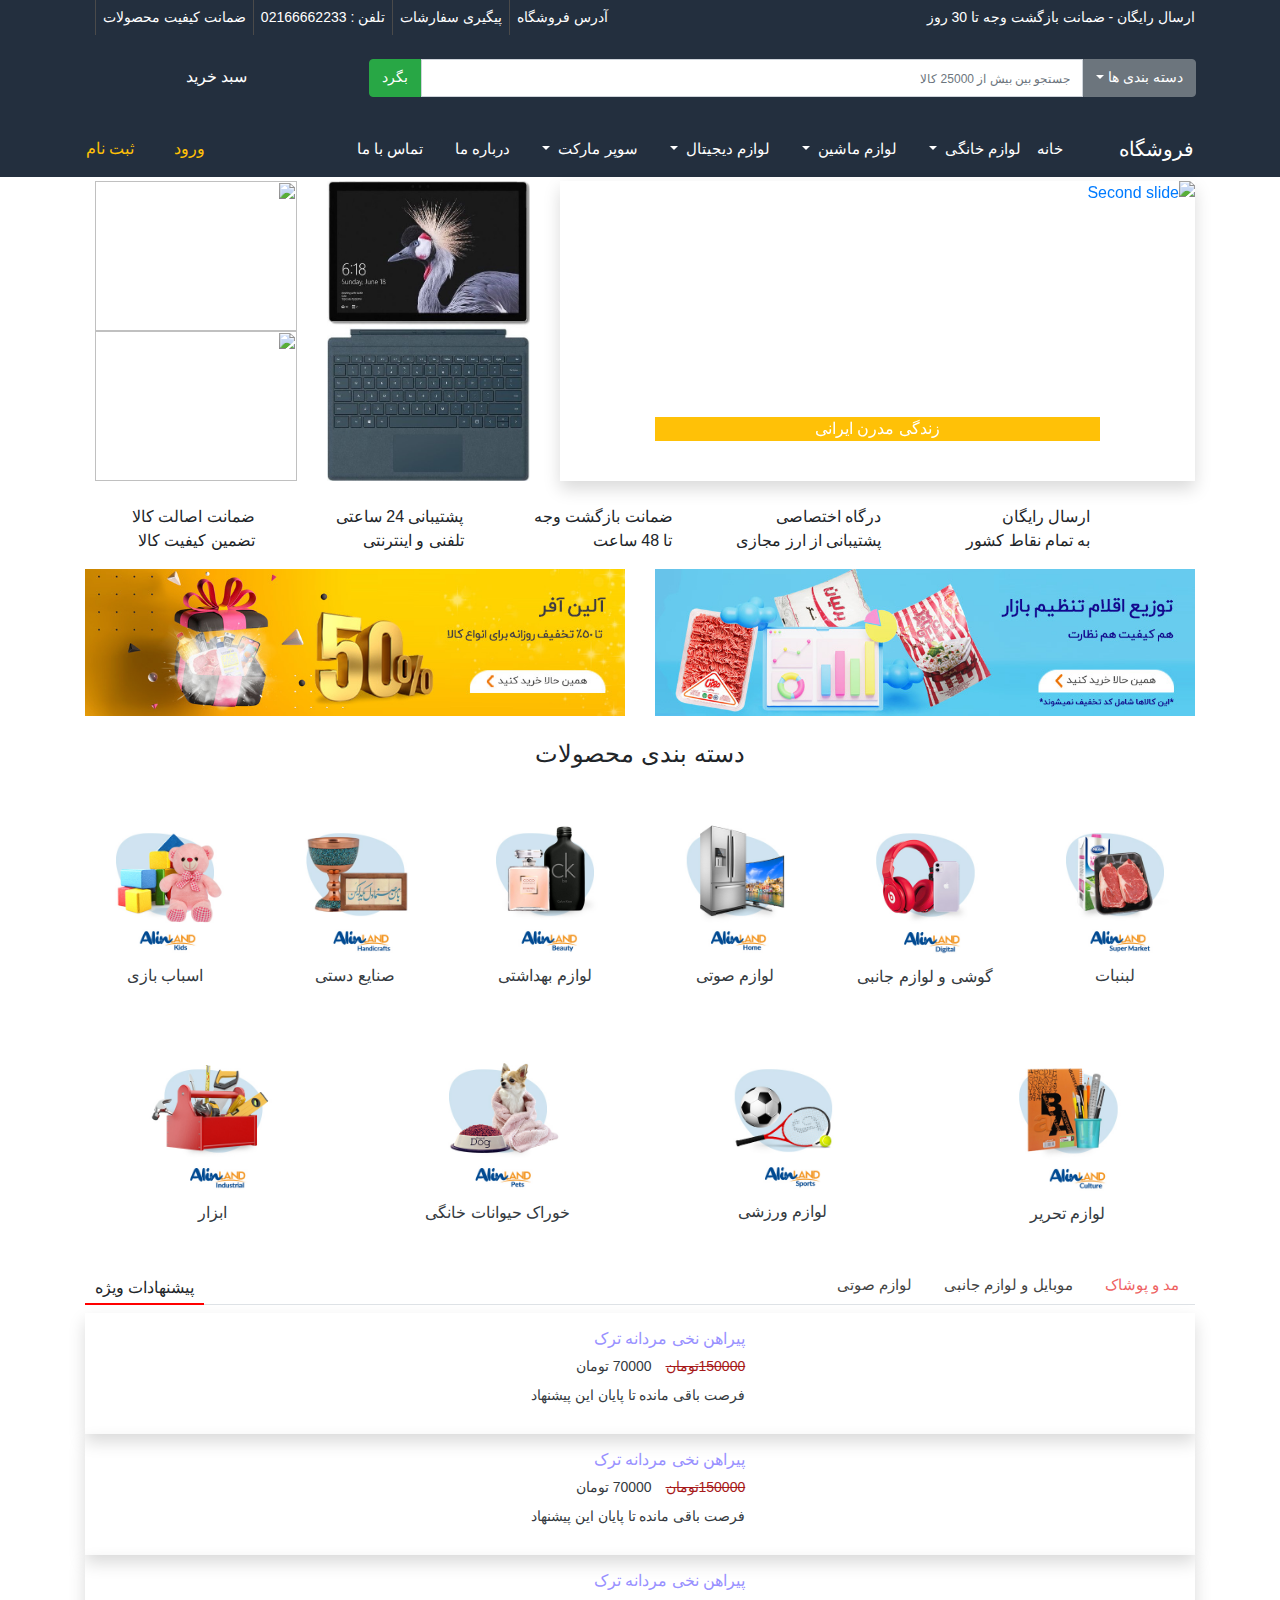
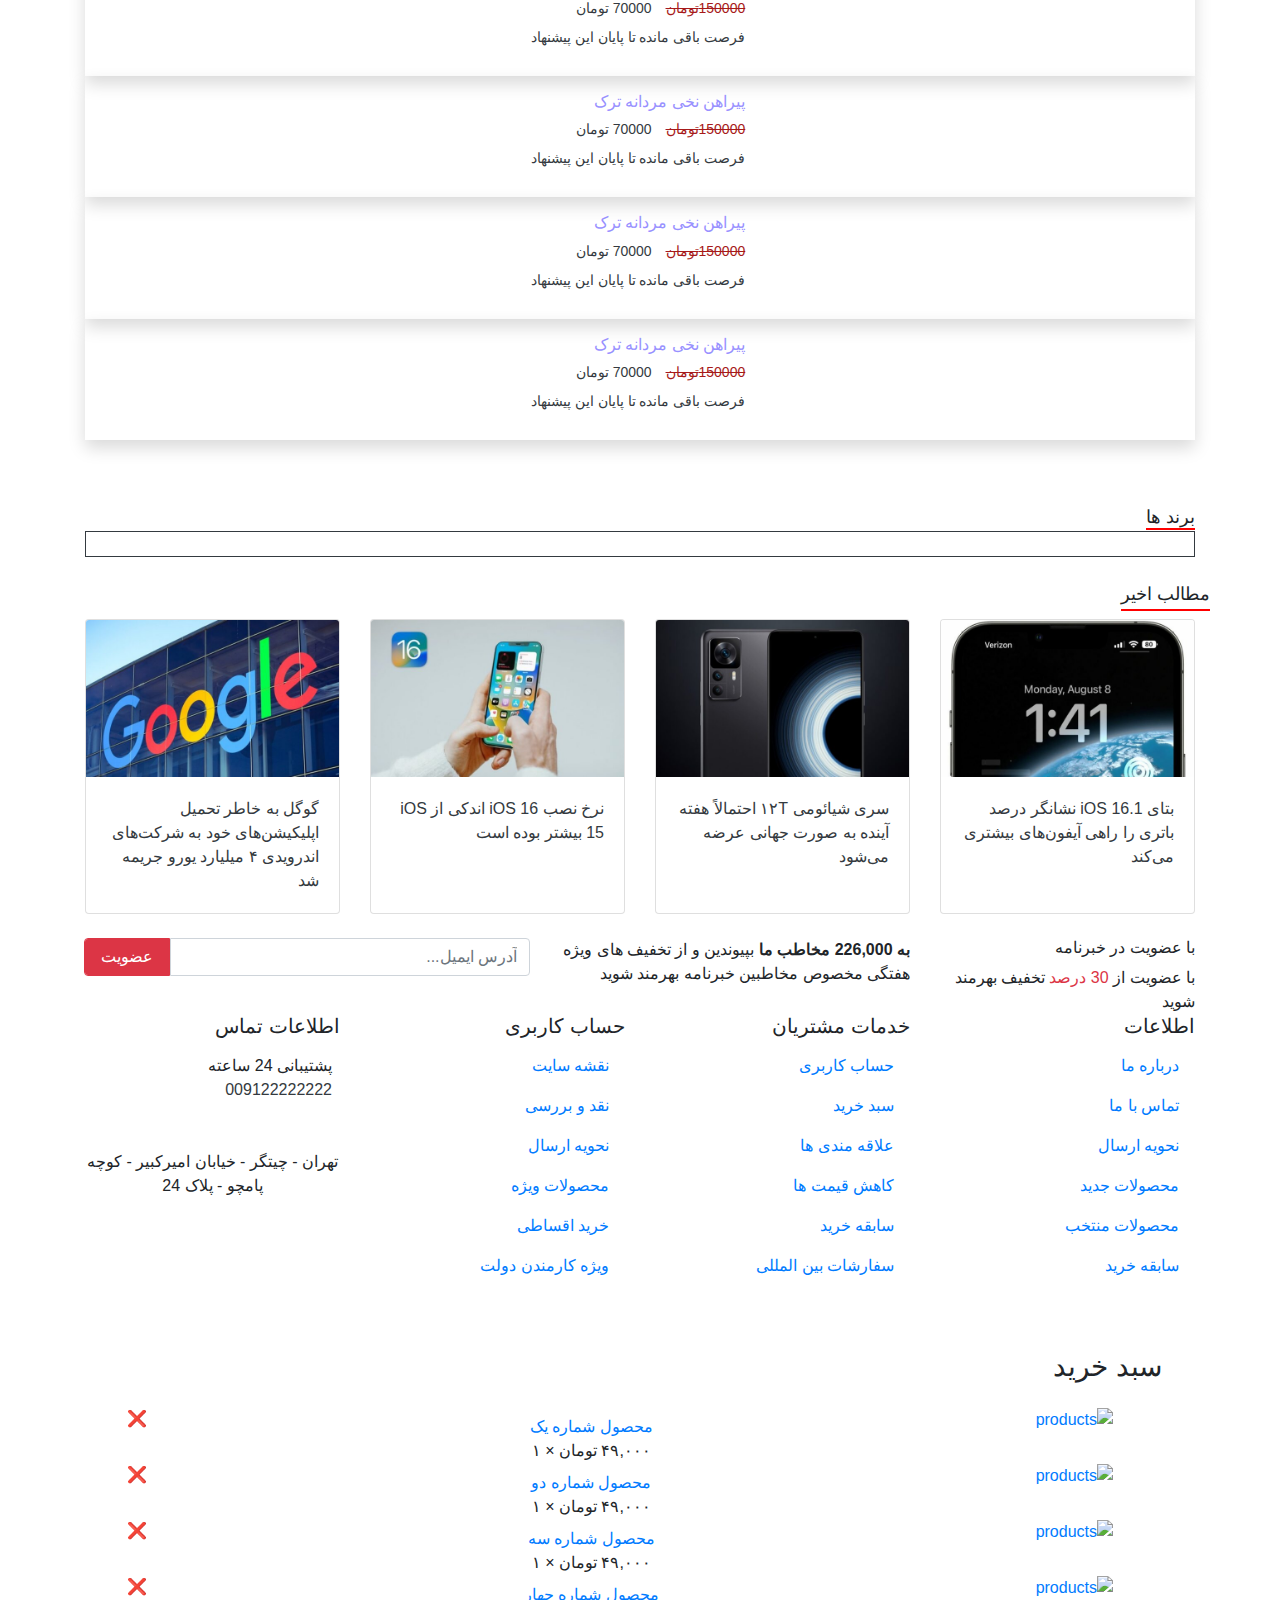
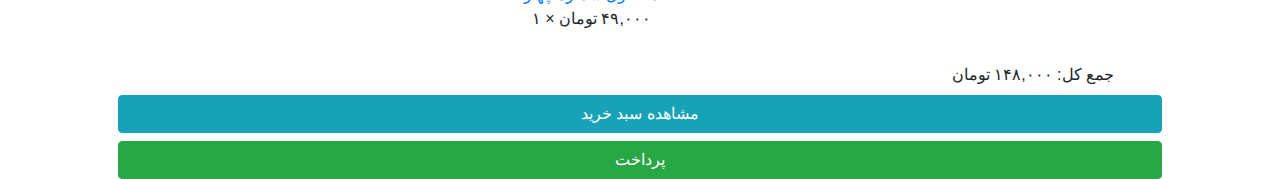
==== commit b425388d: "add _pagination.css file for product pages" ====
--- a/index.html
+++ b/index.html
@@ -59,34 +59,10 @@
                         </div>
                     </div>
                     <div class="col-sm-12 col-md-3 d-flex justify-content-center text-center cu-mt-sm-3">
-                        <div class="dropdown">
-                            <button class="btn btn-link dropdown-toggle custome-dropdown-toggle text-decoration-none text-white border-0 shop-card" type="button" id="dropdownMenuButton" data-toggle="dropdown">
-                              <span class="mr-2">سبد خرید</span> <i class="fa  fa-cart-plus"></i>
-                            </button>
-                            <div class="dropdown-menu basket">
-                                <a class="dropdown-item p-1 d-flex justify-content-around" href="#">
-                                    <img class="img-thumbnail" src="assets/img/modem.jpg" alt="">
-                                    <ul>
-                                        <li>مودم 4G LTE CATE 6</li>
-                                        <li>دی-لینک</li>
-                                        <li>20000000</li>
-                                    </ul>
-                                    <button type="button" class="close" data-dismiss="modal" aria-label="Close">
-                                        <span aria-hidden="true">&times;</span>
-                                      </button>
-                                </a>
-                                <a class="dropdown-item p-1 d-flex justify-content-around" href="#">
-                                    <img class="img-thumbnail" src="assets/img/mobile.jpg" alt="">
-                                    <ul>
-                                        <li>مدل Mi 11i 5G M2012K11G</li>
-                                        <li>شیائومی</li>
-                                        <li>120000000</li>
-                                    </ul>
-                                    <button type="button" class="close" data-dismiss="modal" aria-label="Close">
-                                        <span aria-hidden="true">&times;</span>
-                                      </button>
-                                </a>
-                            </div>
+                        <div>
+                            <a class="btn btn-link toolbar-btn text-decoration-none text-white border-0 shop-card" type="button" href="#miniCart">
+                                <span class="mr-2">سبد خرید</span> <span class="flaticon flaticon-shopping-cart"></span>
+                            </a>
                         </div>
                     </div>
                 </div>
@@ -230,7 +206,7 @@
                                 </ul>
 
                                 <a href="#" class="text-warning d-sm-block text-decoration-none pr-2-5 login" data-toggle="modal" data-target="#login-tag"><i class="fa-solid fa-right-to-bracket"></i> ورود</a>
-                                <a href="http://127.0.0.1:5500/singup.html" class="text-warning d-sm-block text-decoration-none pr-2-5"><i class="fa-solid fa-user-plus"></i> ثبت نام</a>
+                                <a href="singin.html" class="text-warning d-sm-block text-decoration-none pr-2-5"><i class="fa-solid fa-user-plus"></i> ثبت نام</a>
                                 <!--  start Modal login -->
                                 <div class="modal fade text-dark" id="login-tag" tabindex="-1" role="dialog" aria-labelledby="exampleModalLabel" aria-hidden="true">
                                     <div class="modal-dialog modal-dialog-centered" role="document">
@@ -291,7 +267,7 @@
                     </ol>
                     <div class="carousel-inner shadow">
                         <div class="carousel-item active ">
-                            <a href="#" class="">
+                            <a href="product-single.html" class="">
                                 <img class="d-block w-100" src="assets/img/silder1.jpg" alt="Second slide">
                                 <div class="carousel-caption d-none d-md-block">
                                     <h6>جدید تری ساعت های هوشمند</h6>
@@ -308,7 +284,7 @@
                             </a>
                         </div>
                         <div class="carousel-item">
-                            <a href="#" class="">
+                            <a href="product-single.html" class="">
                                 <img class="d-block w-100" src="assets/img/slider3.jpg" alt="Second slide">
                                 <div class="carousel-caption d-none d-md-block">
                                     <h6>فروش ویژه تا 10 درصد به صورت شانسی</h6>
@@ -410,7 +386,7 @@
 
         <div class="row d-flex justify-content-around">
             <div class="c-col-sm-5 col-sm-4 col-md-4 col-lg-2 item-categori p-2 mb-3">
-                <a href="#" class="text-decoration-none text-dark ">
+                <a href="product_list.html" class="text-decoration-none text-dark ">
                     <div class="d-flex align-items-center flex-column">
                         <img src="assets/img/cate1.jpg" class="w-100" alt=" ">
                         <p>لبنبات</p>
@@ -420,16 +396,16 @@
 
 
             <div class="c-col-sm-5 col-sm-4 col-md-4 col-lg-2 item-categori p-2 mb-3">
-                <a href="#" class="text-decoration-none text-dark">
-                    <div class="d-flex align-items-center flex-column">
-                        <img src="assets/img/cate2.jpg " class="w-100" alt=" ">
+                <a href=product_list.html# " class="text-decoration-none text-dark ">
+                    <div class="d-flex align-items-center flex-column ">
+                        <img src="assets/img/cate2.jpg " class="w-100 " alt=" ">
                         <p>گوشی و لوازم جانبی</p>
                     </div>
                 </a>
             </div>
 
-            <div class="c-col-sm-5 col-sm-4 col-md-4 col-lg-2 item-categori p-2 mb-3">
-                <a href="#" class="text-decoration-none text-dark">
+            <div class="c-col-sm-5 col-sm-4 col-md-4 col-lg-2 item-categori p-2 mb-3 ">
+                <a href=product_list.html#" class="text-decoration-none text-dark">
                     <div class="d-flex align-items-center flex-column">
                         <img src="assets/img/cate3.jpg " class="w-100" alt=" ">
                         <p>لوازم صوتی</p>
@@ -438,16 +414,16 @@
             </div>
 
             <div class="c-col-sm-5 col-sm-4 col-md-4 col-lg-2 item-categori p-2 mb-3">
-                <a href="#" class="text-decoration-none text-dark">
-                    <div class="d-flex align-items-center flex-column">
-                        <img src="assets/img/cate4.jpg " class="w-100" alt=" ">
+                <a href=product_list.html# " class="text-decoration-none text-dark ">
+                    <div class="d-flex align-items-center flex-column ">
+                        <img src="assets/img/cate4.jpg " class="w-100 " alt=" ">
                         <p>لوازم بهداشتی</p>
                     </div>
                 </a>
             </div>
 
-            <div class="c-col-sm-5 col-sm-4 col-md-4 col-lg-2 item-categori p-2 mb-3">
-                <a href="#" class="text-decoration-none text-dark">
+            <div class="c-col-sm-5 col-sm-4 col-md-4 col-lg-2 item-categori p-2 mb-3 ">
+                <a href=product_list.html#" class="text-decoration-none text-dark">
                     <div class="d-flex align-items-center flex-column">
                         <img src="assets/img/cate5.jpg " class="w-100" alt=" ">
                         <p>صنایع دستی</p>
@@ -455,7 +431,7 @@
                 </a>
             </div>
 
-            <div class="c-col-sm-5 col-sm-4 col-md-4 col-lg-2 item-categori p-2 mb-3  ">
+            <div class="c-col-sm-5 col-sm-4 coproduct_list.html-md-4 col-lg-2 item-categori p-2 mb-3  ">
 
                 <a href="#" class="text-decoration-none text-dark">
                     <div class="d-flex align-items-center flex-column">
@@ -466,16 +442,16 @@
             </div>
 
             <div class="c-col-sm-5 col-sm-4 col-md-4 col-lg-2 item-categori p-2 mb-3">
-                <a href="#" class="text-decoration-none text-dark">
-                    <div class="d-flex align-items-center flex-column">
-                        <img src="assets/img/cate7.jpg " class="w-100" alt=" ">
+                <a href=product_list.html# " class="text-decoration-none text-dark ">
+                    <div class="d-flex align-items-center flex-column ">
+                        <img src="assets/img/cate7.jpg " class="w-100 " alt=" ">
                         <p>لوازم تحریر</p>
                     </div>
                 </a>
             </div>
 
-            <div class="c-col-sm-5 col-sm-4 col-md-4 col-lg-2 item-categori p-2 mb-3">
-                <a href="#" class="text-decoration-none text-dark">
+            <div class="c-col-sm-5 col-sm-4 col-md-4 col-lg-2 item-categori p-2 mb-3 ">
+                <a href=product_list.html#" class="text-decoration-none text-dark">
                     <div class="d-flex align-items-center flex-column">
                         <img src="assets/img/cate8.jpg " class="w-100" alt=" ">
                         <p>لوازم ورزشی</p>
@@ -484,16 +460,16 @@
             </div>
 
             <div class="c-col-sm-5 col-sm-4 col-md-4 col-lg-2 item-categori p-2 mb-3">
-                <a href="#" class="text-decoration-none text-dark">
-                    <div class="d-flex align-items-center flex-column">
-                        <img src="assets/img/cate9.jpg " class="w-100" alt=" ">
+                <a href=product_list.html# " class="text-decoration-none text-dark ">
+                    <div class="d-flex align-items-center flex-column ">
+                        <img src="assets/img/cate9.jpg " class="w-100 " alt=" ">
                         <p>خوراک حیوانات خانگی</p>
                     </div>
                 </a>
             </div>
 
-            <div class="c-col-sm-5 col-sm-4 col-md-4 col-lg-2 item-categori p-2 mb-3">
-                <a href="#" class="text-decoration-none text-dark">
+            <div class="c-col-sm-5 col-sm-4 col-md-4 col-lg-2 item-categori p-2 mb-3 ">
+                <a href=product_list.html#" class="text-decoration-none text-dark">
                     <div class="d-flex align-items-center flex-column">
                         <img src="assets/img/cate10.jpg " class="w-100" alt=" ">
                         <p>ابزار</p>
@@ -1449,6 +1425,122 @@
             </div>
     </footer>
     <!-- end footer -->
+
+    <!-- Mini Cart Start -->
+    <aside class="container mini-cart pl-5" id="miniCart">
+        <div class="row mt-6 d-flex justify-content-end align-items-center">
+            <div class="col-sm-6">
+                <h3 class="mini-cart-title ">سبد خرید</h3>
+            </div>
+            <div class="col-sm-6 ">
+                <a href="" class="btn-close text-left">
+                    <i class="flaticon flaticon-cross custom-flaticon"></i>
+                </a>
+            </div>
+        </div>
+        <div class="row mt-3">
+            <div class="col-sm-12 pr-5">
+                <ul class="mini-cart-list text-center">
+                    <li class="mini-cart-product d-flex justify-content-between px-4">
+                        <div class="mini-cart-product-image">
+                            <a href="#">
+                                <img src="assets/img/prod-1-100x100.jpg" alt="products">
+                            </a>
+                        </div>
+                        <div class="mini-cart-product-content pt-2">
+                            <span class="mini-cart-product-title d-flex flex-row justify-content-between">
+                                <a href="#"> محصول شماره یک </a>
+                            </span>
+                            <span class="mini-cart-product-quantity">
+                                <span>۴۹,۰۰۰ تومان</span> &#215; <span>۱</span>
+                            </span>
+                        </div>
+                        <div class="remove">
+                            <a href="#">
+                                &#10060;
+                            </a>
+                        </div>
+                    </li>
+                    <li class="mini-cart-product d-flex justify-content-between px-4">
+                        <div class="mini-cart-product-image">
+                            <a href="#">
+                                <img src="assets/img/prod-1-100x100.jpg" alt="products">
+                            </a>
+                        </div>
+                        <div class="mini-cart-product-content pt-2">
+                            <span class="mini-cart-product-title d-flex flex-row justify-content-between">
+                                <a href="#"> محصول شماره دو </a>
+                            </span>
+                            <span class="mini-cart-product-quantity">
+                                <span>۴۹,۰۰۰ تومان</span> &#215; <span>۱</span>
+                            </span>
+                        </div>
+                        <div class="remove">
+                            <a href="#">
+                                &#10060;
+                            </a>
+                        </div>
+                    </li>
+                    <li class="mini-cart-product d-flex justify-content-between px-4">
+                        <div class="mini-cart-product-image">
+                            <a href="#">
+                                <img src="assets/img/prod-1-100x100.jpg" alt="products">
+                            </a>
+                        </div>
+                        <div class="mini-cart-product-content pt-2">
+                            <span class="mini-cart-product-title d-flex flex-row justify-content-between">
+                                <a href="#"> محصول شماره سه </a>
+                            </span>
+                            <span class="mini-cart-product-quantity">
+                                <span>۴۹,۰۰۰ تومان</span> &#215; <span>۱</span>
+                            </span>
+                        </div>
+                        <div class="remove">
+                            <a href="#">
+                                &#10060;
+                            </a>
+                        </div>
+                    </li>
+                    <li class="mini-cart-product d-flex justify-content-between px-4">
+                        <div class="mini-cart-product-image">
+                            <a href="#">
+                                <img src="assets/img/prod-1-100x100.jpg" alt="products">
+                            </a>
+                        </div>
+                        <div class="mini-cart-product-content pt-2">
+                            <span class="mini-cart-product-title d-flex flex-row justify-content-between">
+                                <a href="#"> محصول شماره چهار </a>
+                            </span>
+                            <span class="mini-cart-product-quantity">
+                                <span>۴۹,۰۰۰ تومان</span> &#215; <span>۱</span>
+                            </span>
+                        </div>
+                        <div class="remove">
+                            <a href="#">
+                                &#10060;
+                            </a>
+                        </div>
+                    </li>
+
+                </ul>
+            </div>
+        </div>
+        <div class="row mt-3">
+            <div class="col-sm-12">
+                <div class="mini-cart-total px-5">
+                    <span>جمع کل:</span>
+                    <span class="ammount">۱۴۸,۰۰۰ تومان</span>
+                </div>
+                <div class="d-flex flex-column justify-content-center pr-5">
+                    <a href="cart_detail.html" class="btn btn-info mb-2 mt-2">مشاهده سبد خرید</a>
+                    <a href="#" class="btn btn-success ">پرداخت</a>
+                </div>
+
+            </div>
+        </div>
+    </aside>
+    <!-- shop Cart End -->
+
     <script src="https://code.jquery.com/jquery-3.2.1.slim.min.js " integrity="sha384-KJ3o2DKtIkvYIK3UENzmM7KCkRr/rE9/Qpg6aAZGJwFDMVNA/GpGFF93hXpG5KkN " crossorigin="anonymous "></script>
     <script src="https://cdn.jsdelivr.net/npm/popper.js@1.12.9/dist/umd/popper.min.js " integrity="sha384-ApNbgh9B+Y1QKtv3Rn7W3mgPxhU9K/ScQsAP7hUibX39j7fakFPskvXusvfa0b4Q " crossorigin="anonymous "></script>
     <script src="https://cdn.jsdelivr.net/npm/bootstrap@4.0.0/dist/js/bootstrap.min.js " integrity="sha384-JZR6Spejh4U02d8jOt6vLEHfe/JQGiRRSQQxSfFWpi1MquVdAyjUar5+76PVCmYl " crossorigin="anonymous "></script>
--- a/assets/css/style.css
+++ b/assets/css/style.css
@@ -1,5 +1,5 @@
 @import '_top_nav.css';
-@import '_suig_up_and_login_form.css';
+@import '_sing_in_and_login_form.css';
 @import '_slider.css';
 @import '_shipping.css';
 @import '_ads.css';
@@ -8,6 +8,9 @@
 @import '_brands.css';
 @import '_blog_post.css';
 @import '_footer.css';
+@import '_product-breadcrum.css';
+@import '_product_info.css';
+@import '_product_tab.css';
 p {
     margin: 0px;
 }
@@ -176,4 +179,24 @@
     .sm-radius-5 {
         border-radius: 10%;
     }
+    .c-mb-sm-1,
+    .c-my-sm-1 {
+        margin-bottom: 0.25rem !important;
+    }
+    .c-mb-sm-2,
+    .c-my-sm-2 {
+        margin-bottom: 0.5rem !important;
+    }
+    .c-mb-sm-3,
+    .c-my-sm-3 {
+        margin-right: 1rem !important;
+    }
+    .c-mb-sm-4,
+    .c-my-sm-4 {
+        margin-bottom: 1.5rem !important;
+    }
+    .c-mb-sm-5,
+    .c-my-sm-5 {
+        margin-bottom: 3rem !important;
+    }
 }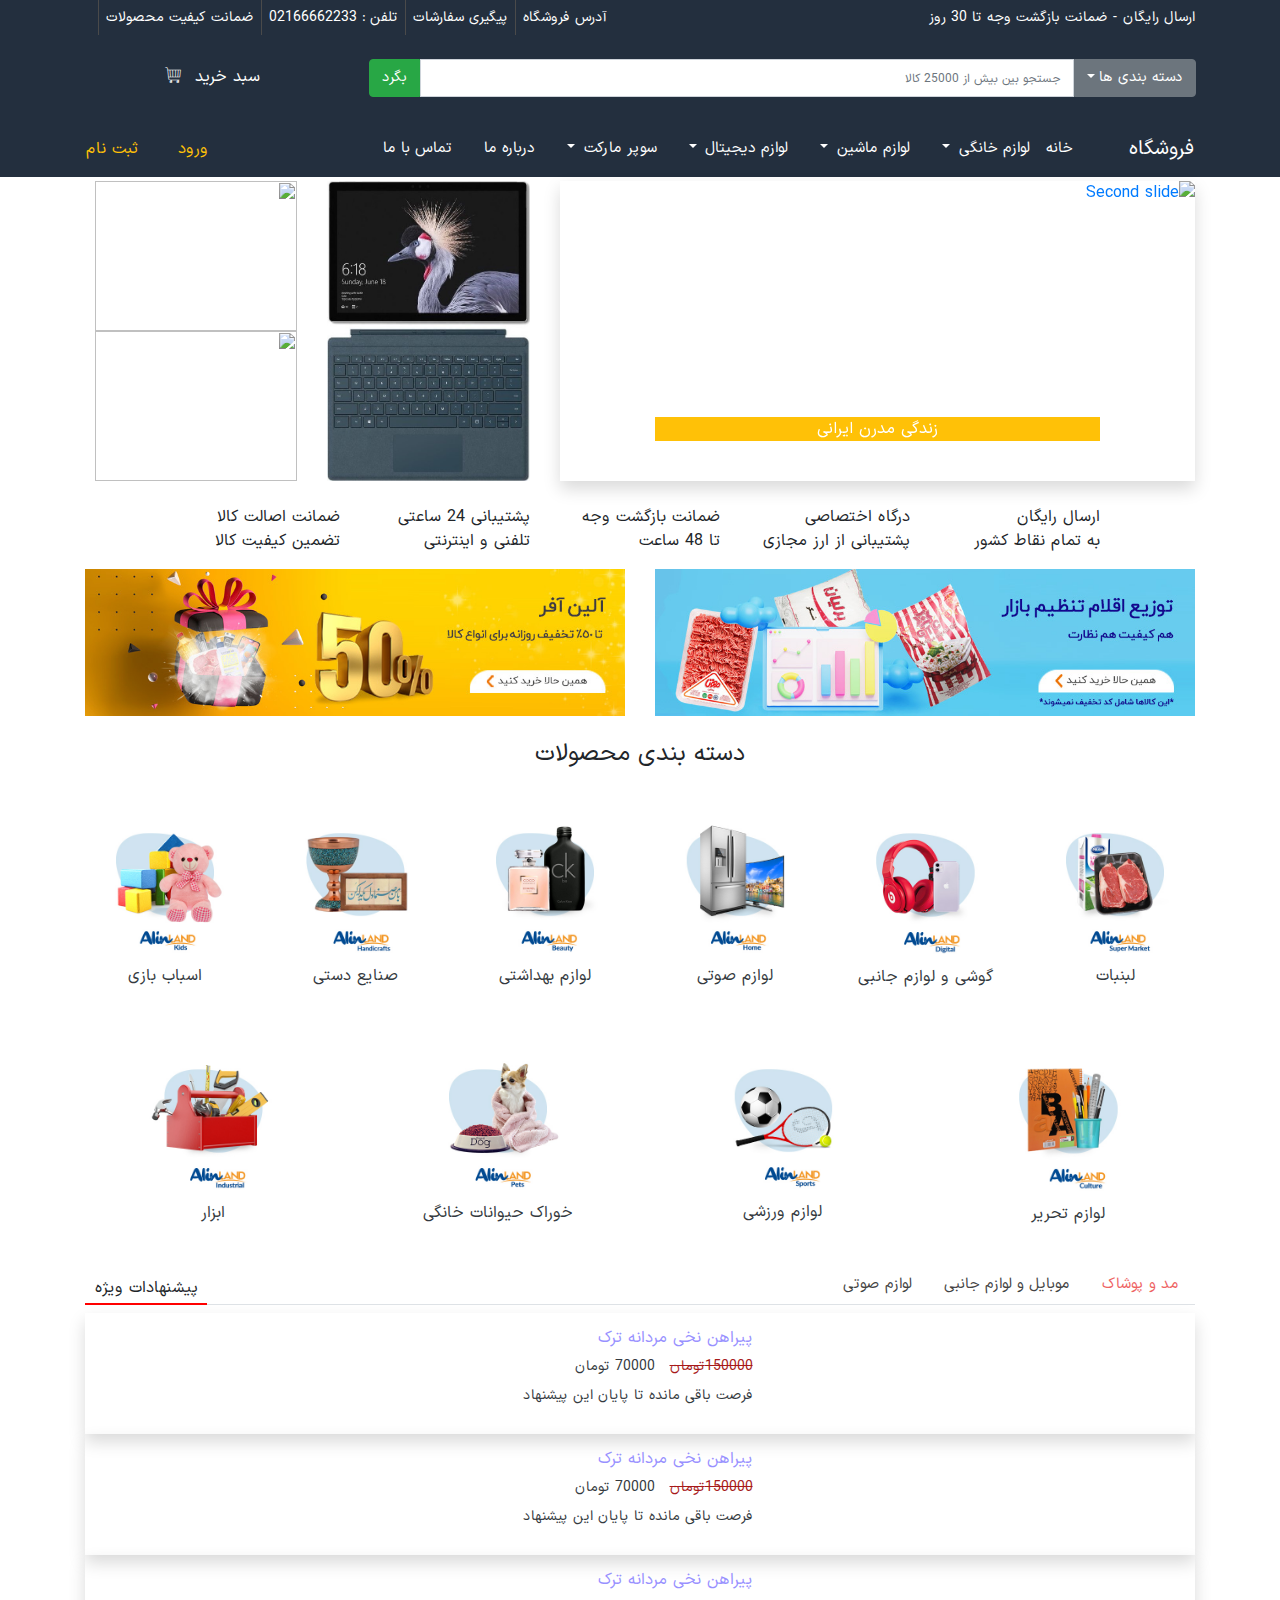
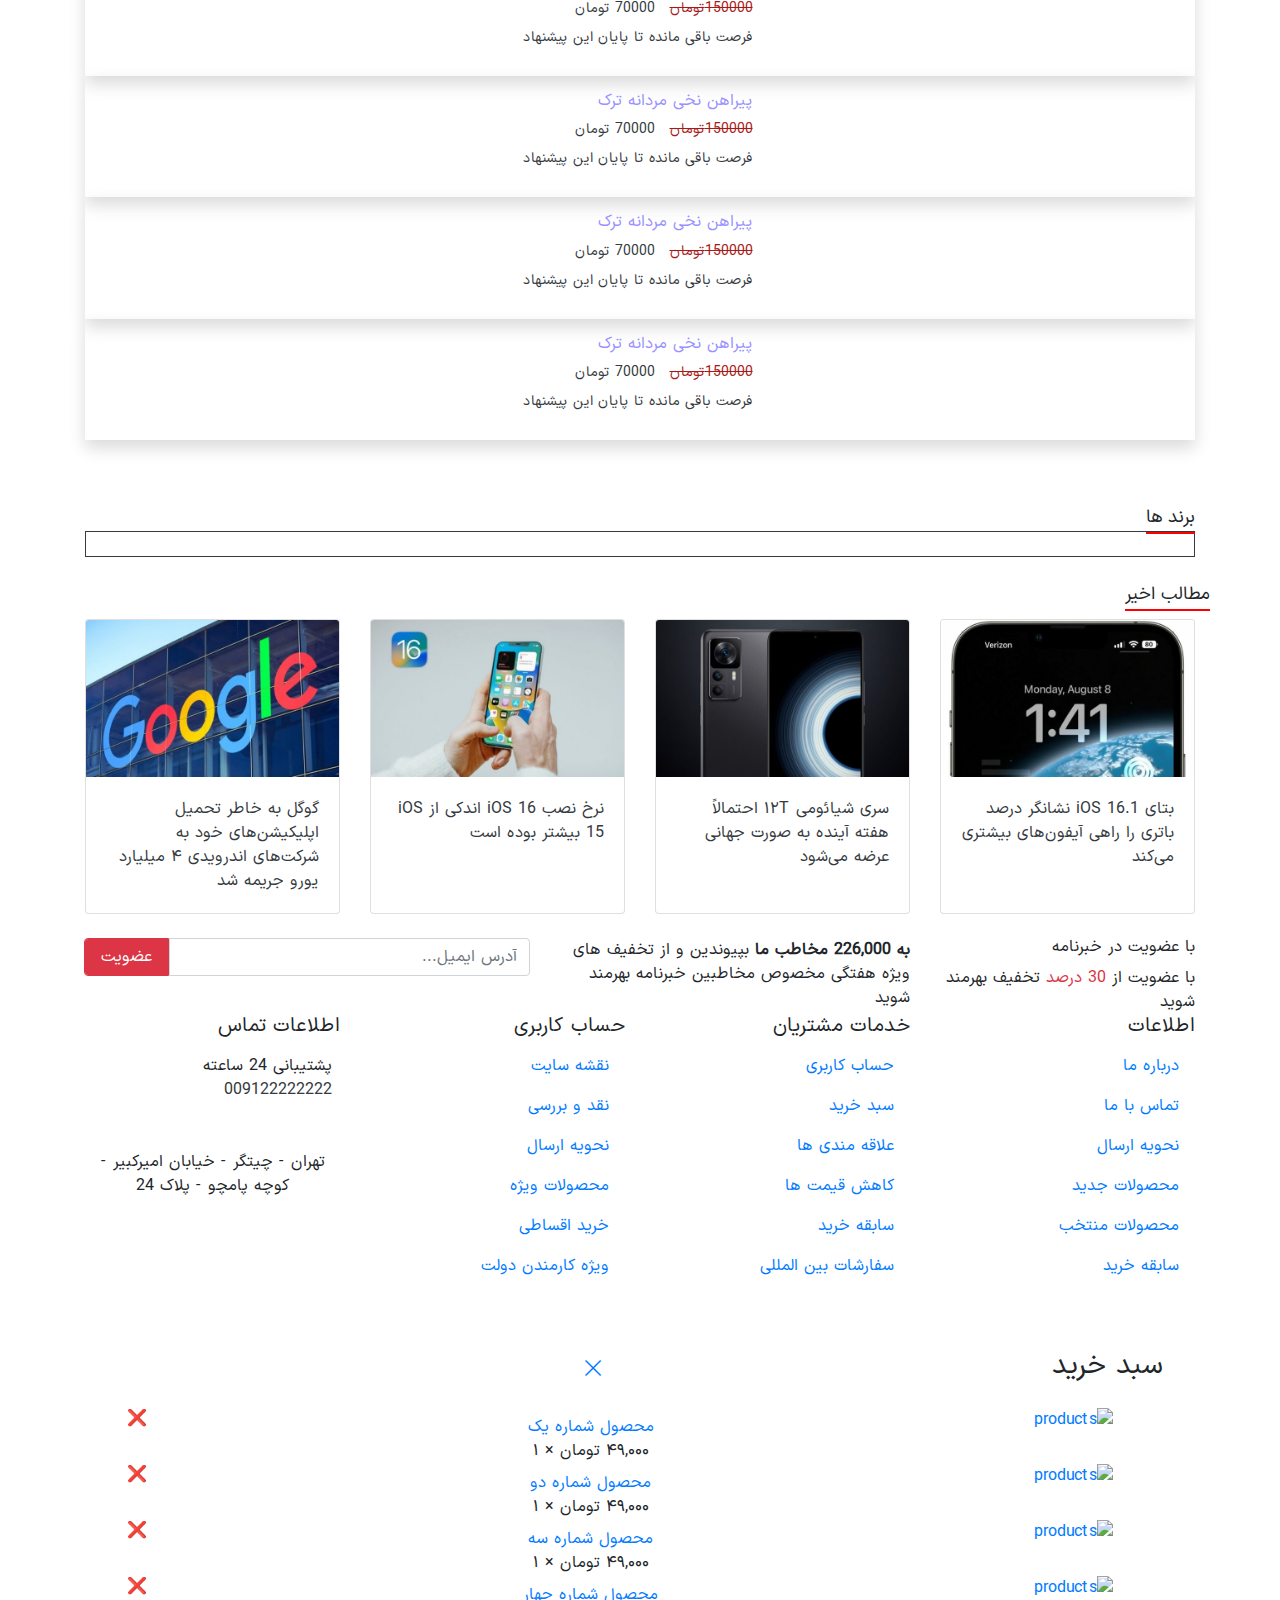
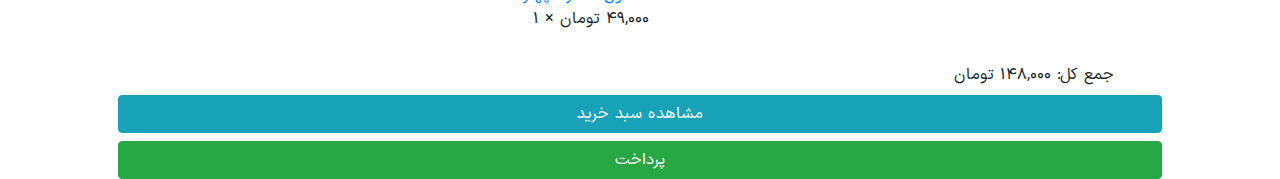
==== commit 8f0ccfbd: "fixed bug slider and dropdown" ====
--- a/index.html
+++ b/index.html
@@ -42,9 +42,9 @@
                 <div class="row">
                     <div class="col-sm-12 col-md-9">
                         <div class="input-group">
-                            <div class="input-group-prepend">
-                                <button class="btn btn-secondary dropdown-toggle btn-font-size-14" type="button" data-toggle="dropdown">دسته بندی ها</button>
-                                <div class="dropdown-menu w-75">
+                            <div class="input-group-prepend position-relative">
+                                <button class="btn btn-secondary dropdown-toggle btn-font-size-14 " type="button" data-toggle="dropdown">دسته بندی ها</button>
+                                <div class="dropdown-menu w-50">
                                     <a class="dropdown-item" href="#">موبایل</a>
                                     <a class="dropdown-item" href="#">قطعات کامپیوتر</a>
                                     <a class="dropdown-item" href="#">پوشاک</a>
@@ -76,8 +76,8 @@
 
                             <a class="navbar-brand mr-2" href="#">فروشگاه</a>
                             <button class="navbar-toggler custome-navbar-toggler" type="button" data-toggle="collapse" data-target="#navbarSupportedContent" aria-controls="navbarSupportedContent" aria-expanded="false" aria-label="Toggle navigation">
-                              <span class="navbar-toggler-icon"></span>
-                                </button>
+                                <span class="navbar-toggler-icon"></span>
+                            </button>
 
                             <div class="collapse navbar-collapse" id="navbarSupportedContent">
                                 <ul class="navbar-nav custom-navbar-nav mr-auto">
@@ -324,7 +324,7 @@
     <!-- end slider -->
     <!-- start shipping -->
     <div class="container mt-4">
-        <div class="row d-flex justify-content-around">
+        <div class="row d-flex">
             <div class="c-col-sm-6 col-sm-5 col-md-3 col-lg-3 col-xl-2 offset-xl-1 no-gutters shipping_wrapper">
                 <div>
                     <img src="assets/img/free-shipping.png" class=" float-right" alt="">
--- a/assets/css/style.css
+++ b/assets/css/style.css
@@ -1,3 +1,4 @@
+@import '_add_font.css';
 @import '_top_nav.css';
 @import '_sing_in_and_login_form.css';
 @import '_slider.css';
@@ -11,8 +12,18 @@
 @import '_product-breadcrum.css';
 @import '_product_info.css';
 @import '_product_tab.css';
+@import '_cart.css';
+@import '_products.css';
+@import '_pagination.css';
+@import '_check_out.css';
+@import '_style_blog.css';
+@import '_shop_cart.css';
 p {
     margin: 0px;
+}
+
+.text-left {
+    text-align: left!important
 }
 
 .btn-font-size-14 {
